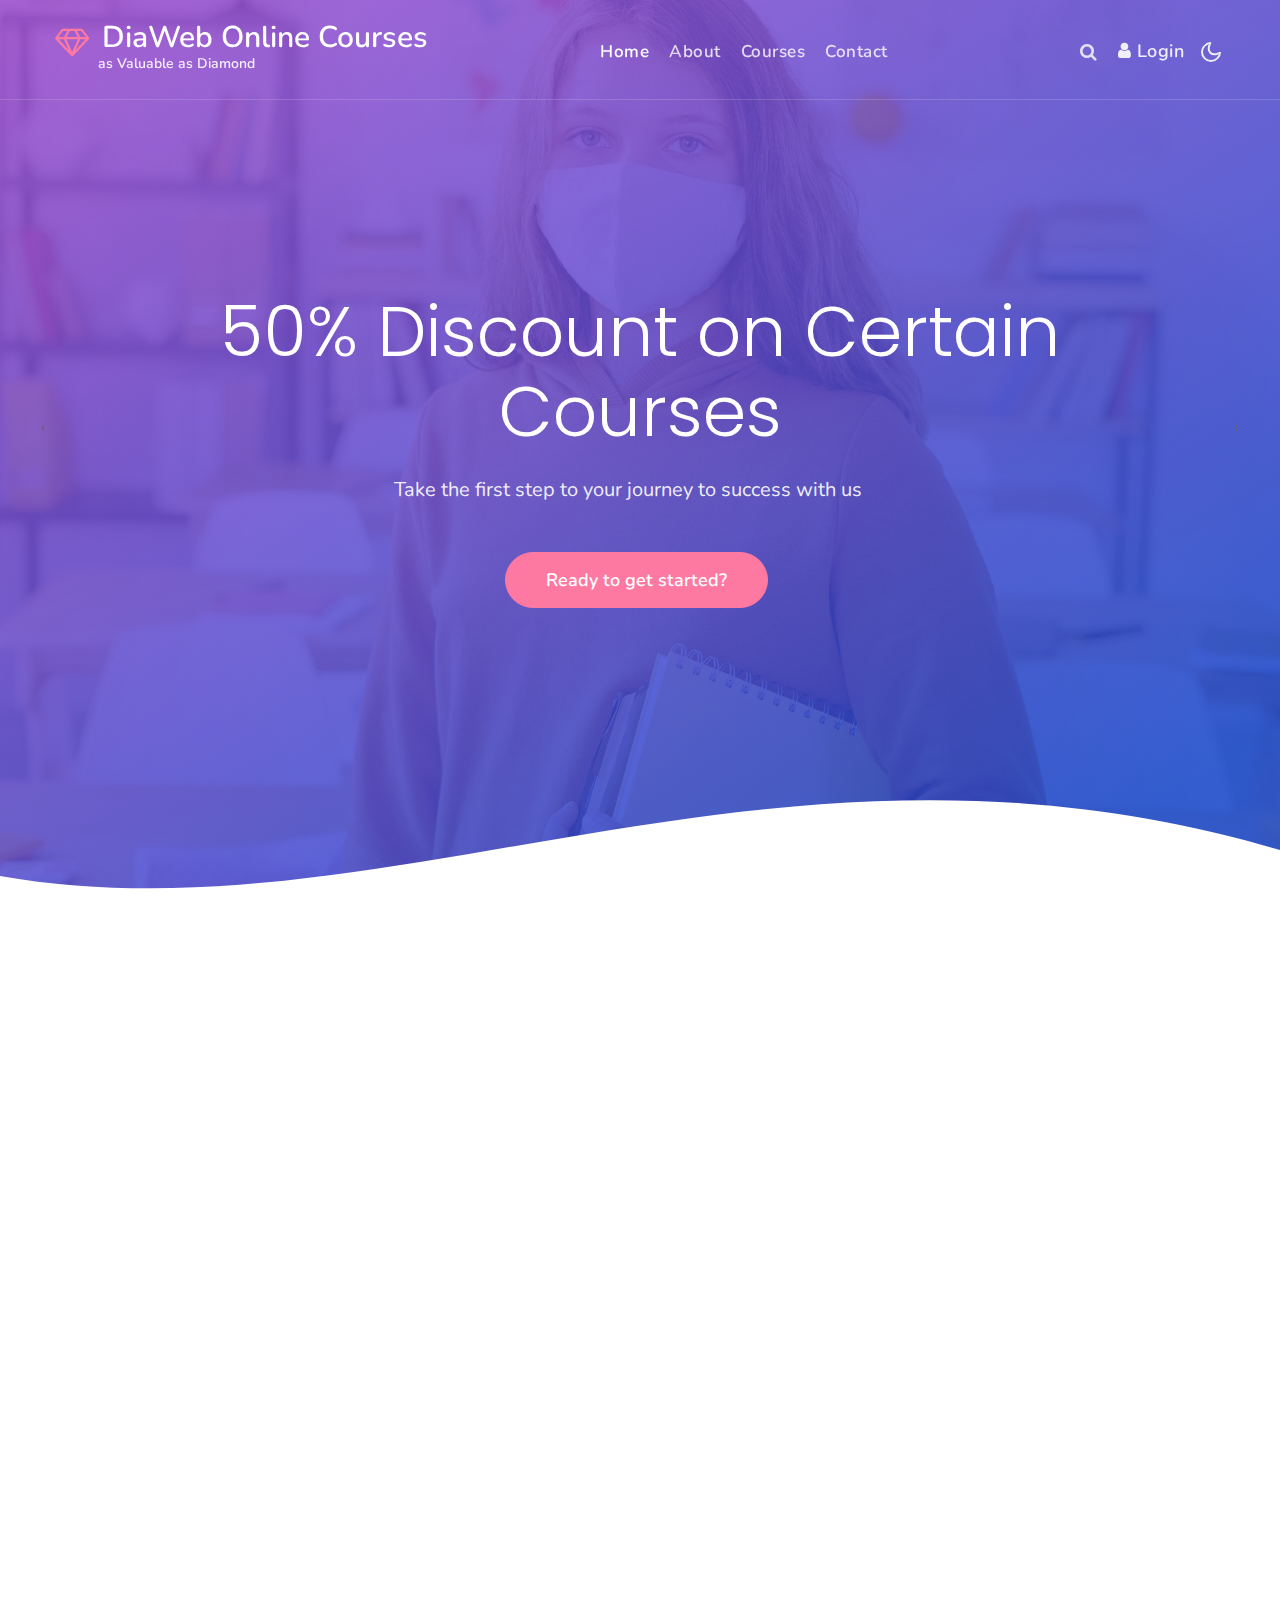
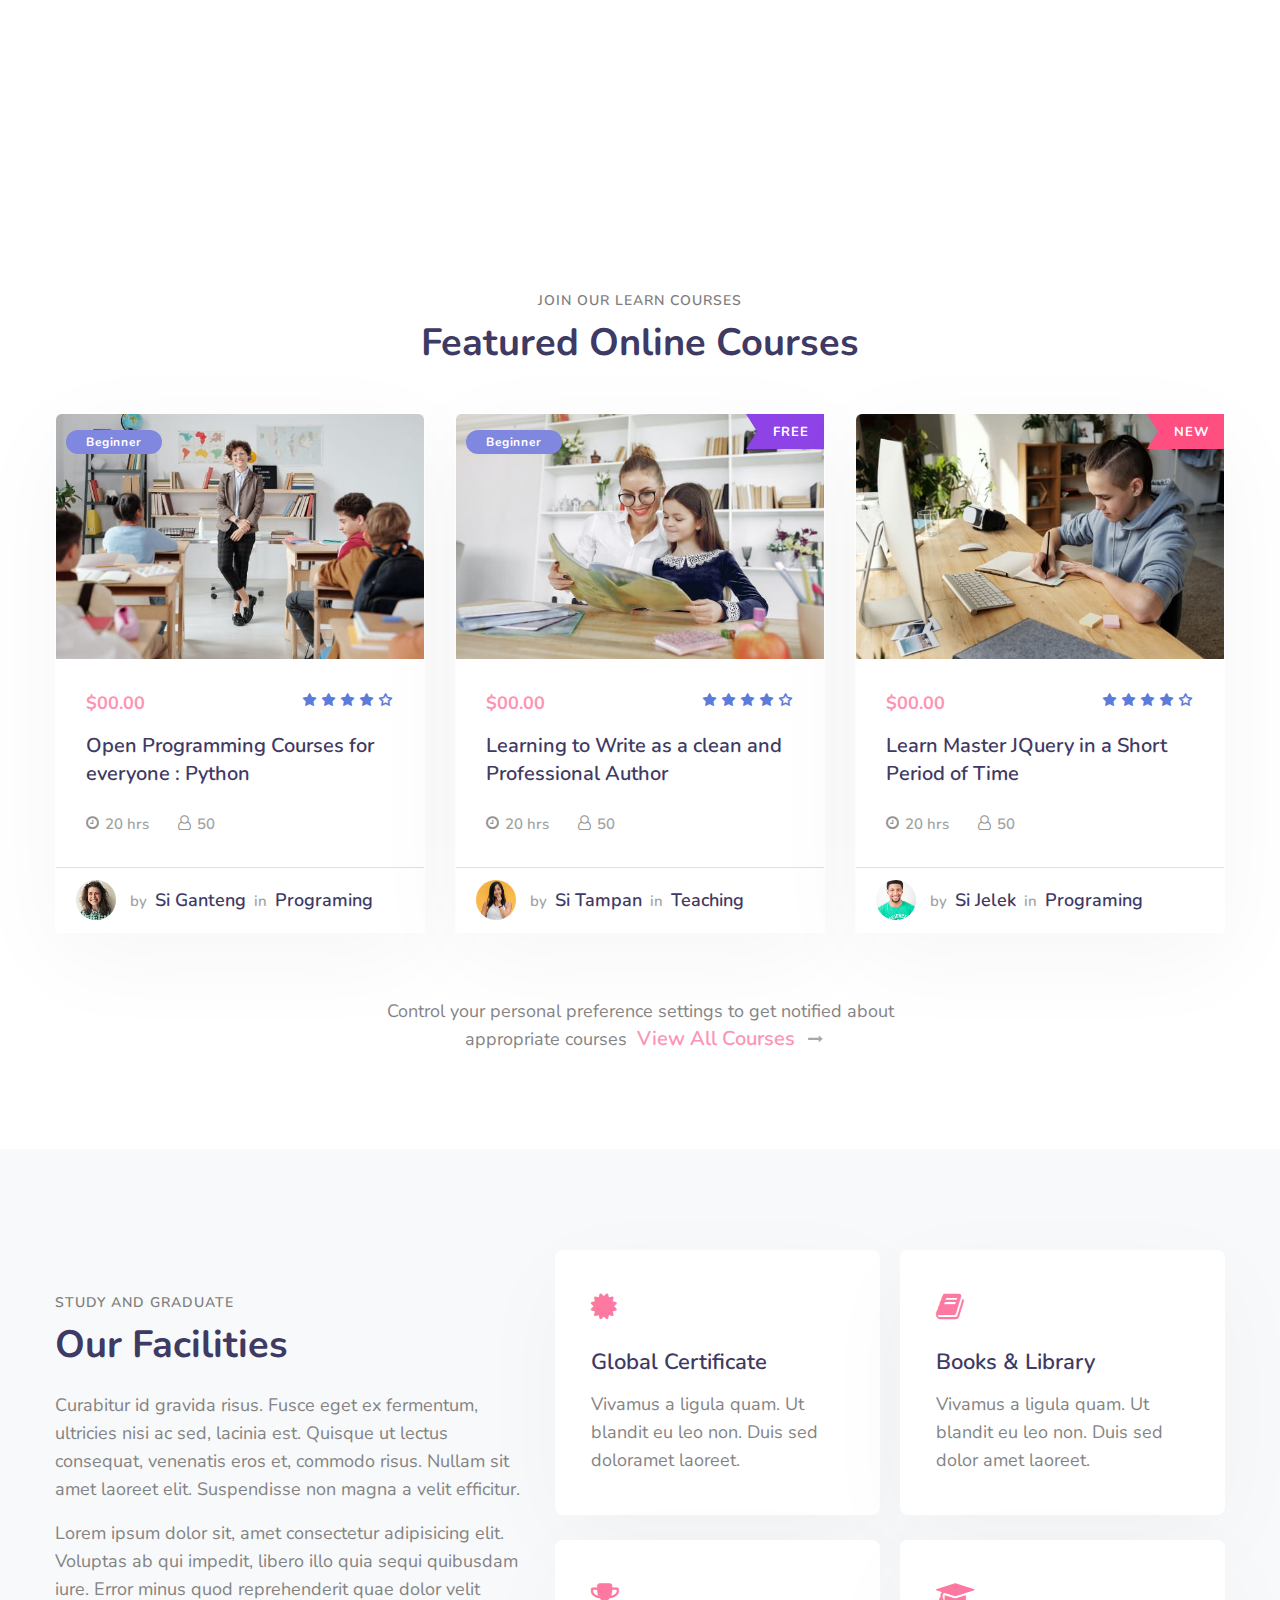
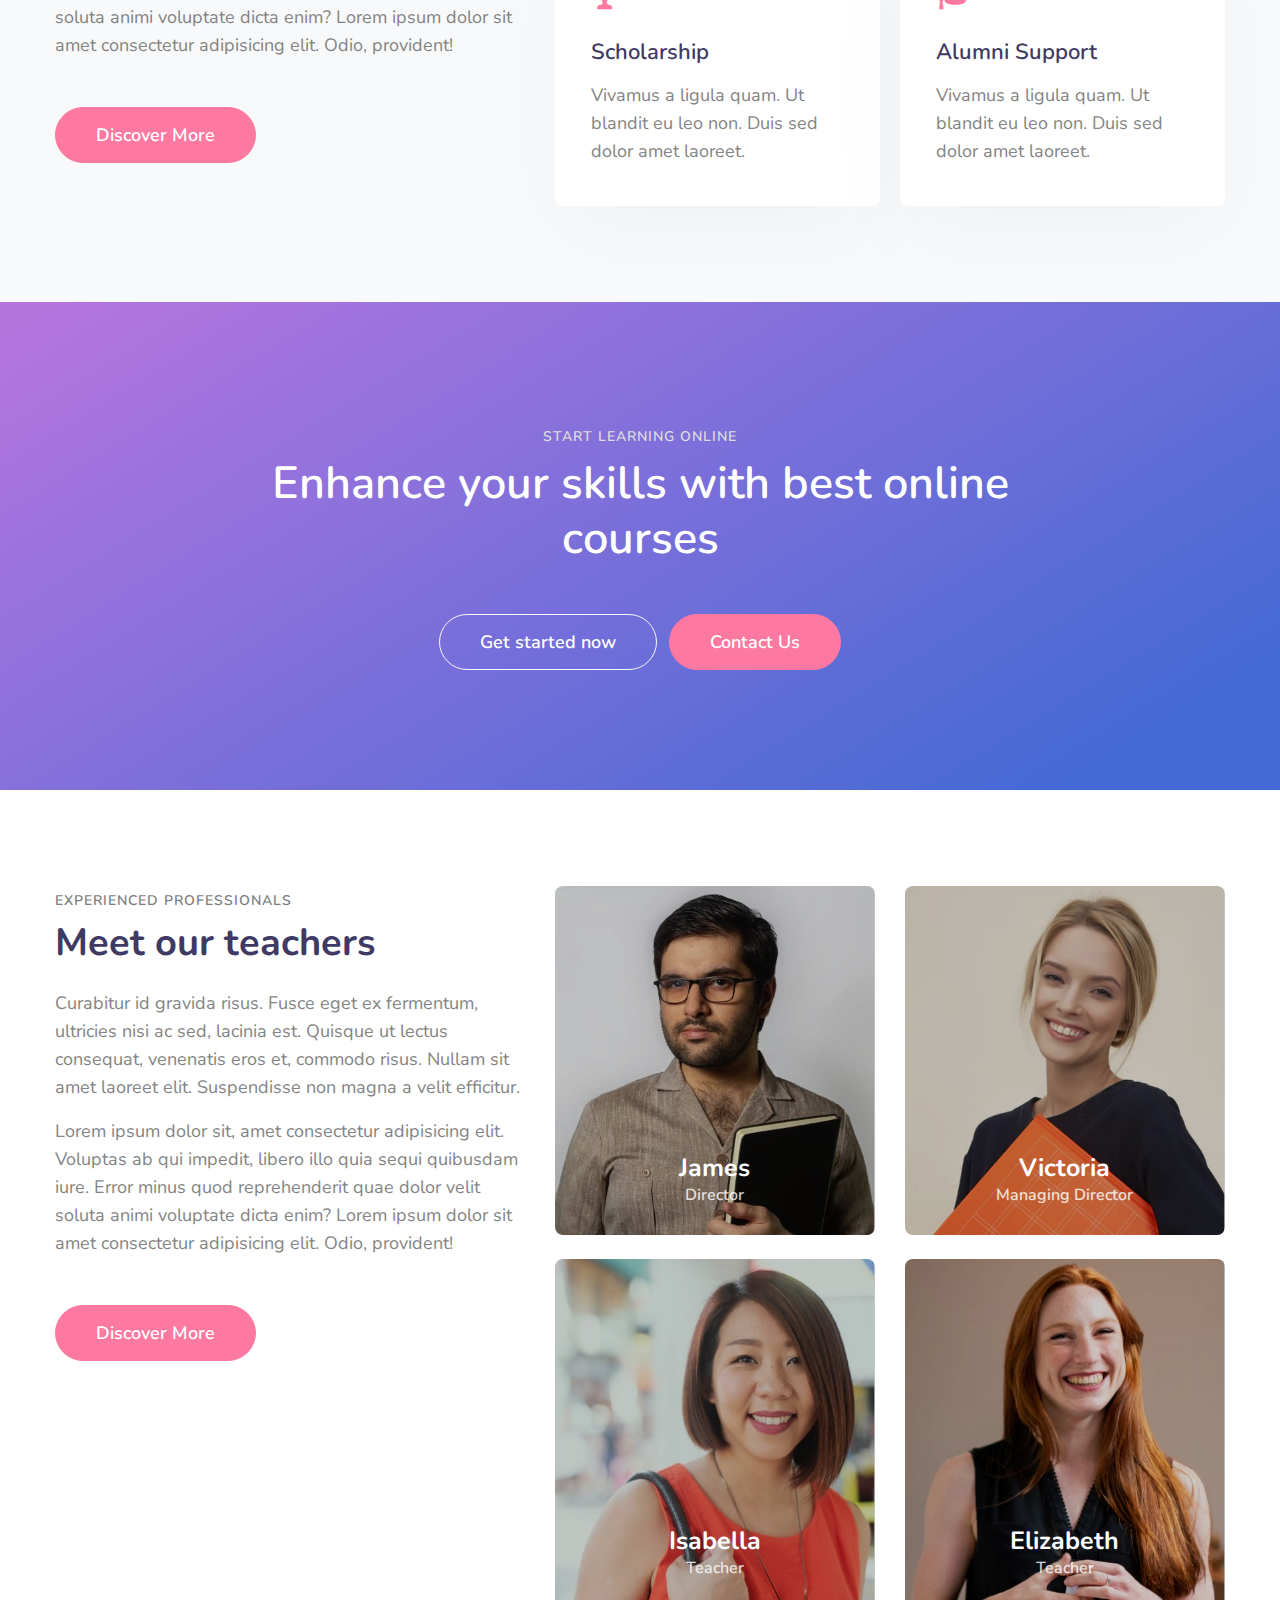
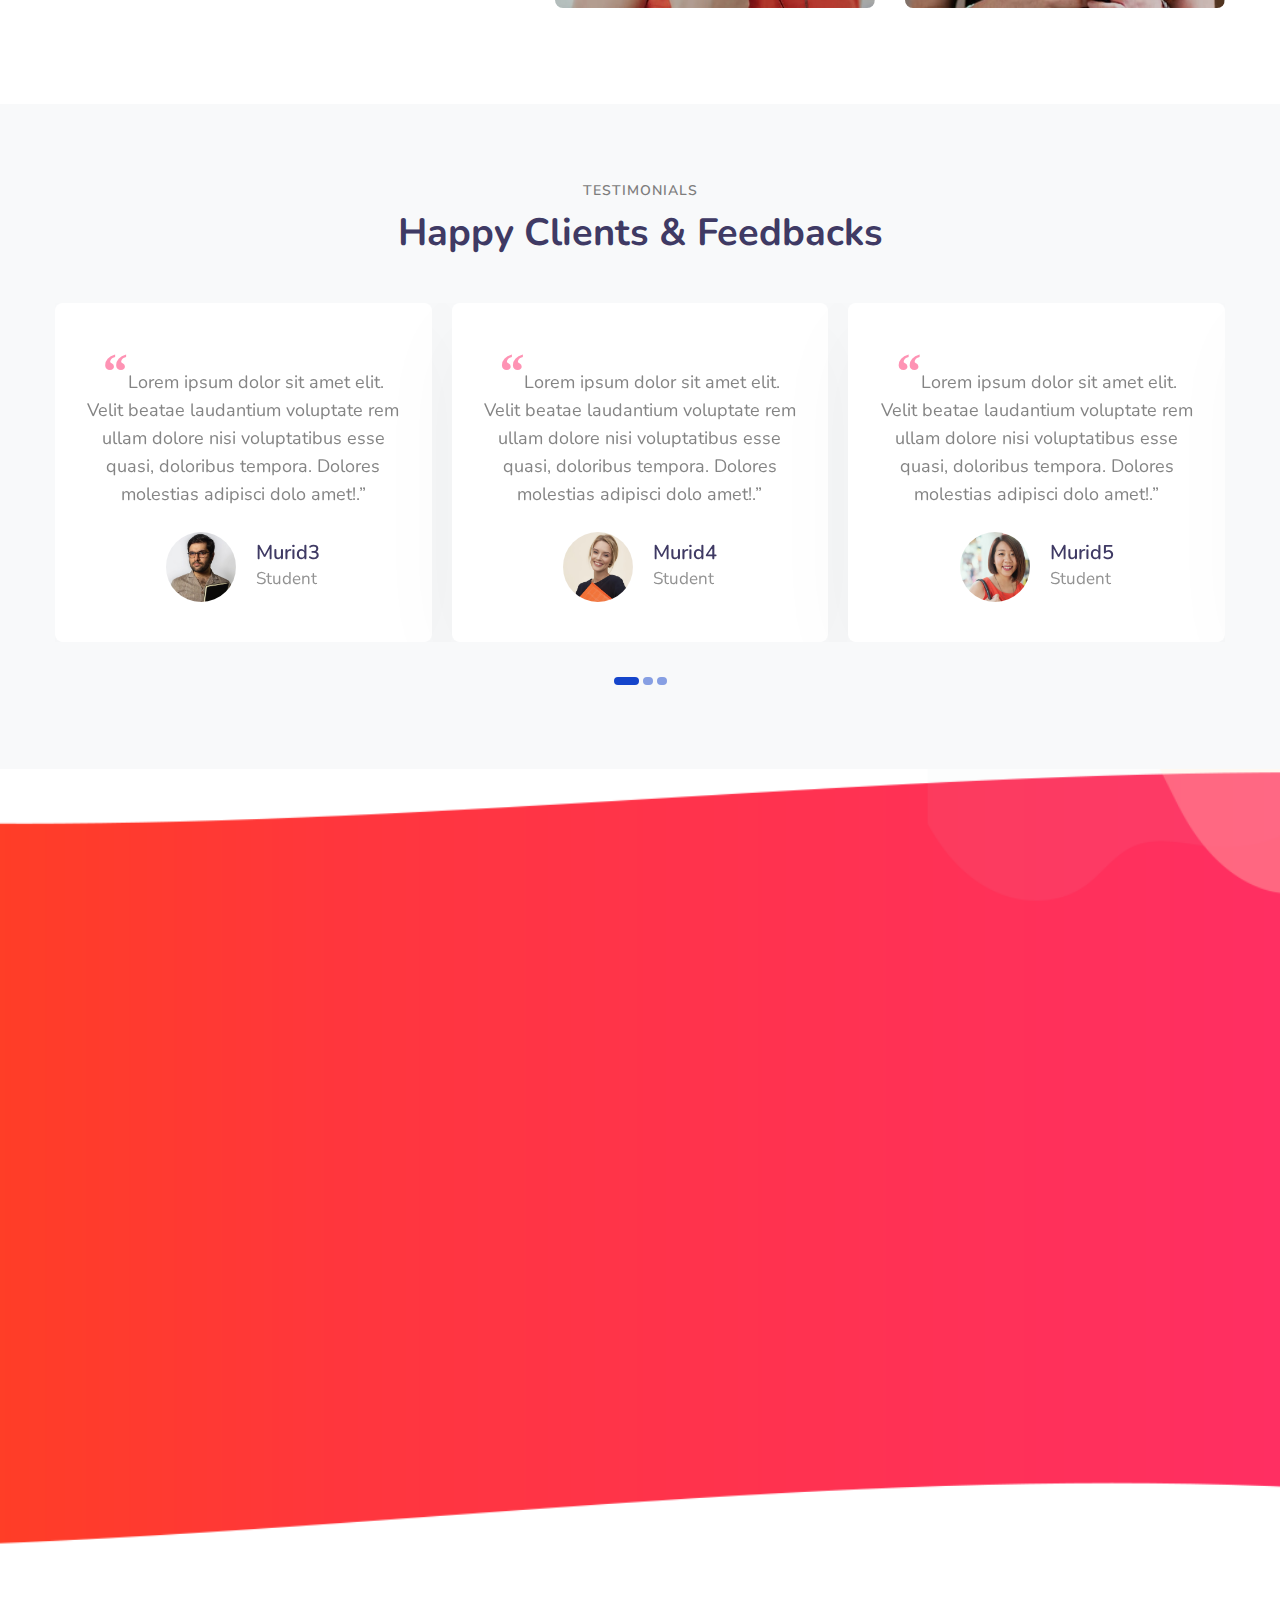
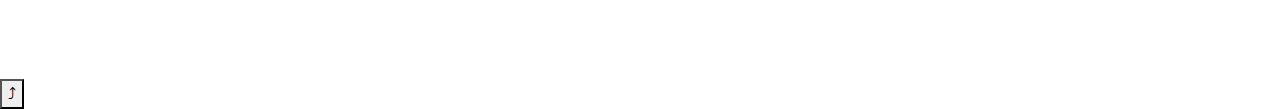
==== bersamabangunosis/index.html @ 0167302e "folder pertama" ====
<!--
Author: W3layouts
Author URL: http://w3layouts.com
-->
<!doctype html>
<html lang="en">
  <head>
    <meta charset="utf-8">
    <meta name="viewport" content="width=device-width, initial-scale=1, shrink-to-fit=no">

    <title>OSIS SMK CINTA KASIH TZU CHI | Home Page</title>

    
    <!-- space -->
    <link rel="stylesheet" href="assets-space/css/fontawesome.css">
    <link rel="stylesheet" href="assets-space/css/templatemo-space-dynamic.css">
    <link rel="stylesheet" href="assets-space/css/animated.css">
    <link rel="stylesheet" href="assets-space/css/owl.css">

    <link href="//fonts.googleapis.com/css?family=Nunito:400,700&display=swap" rel="stylesheet">
    <link href="//fonts.googleapis.com/css2?family=Poppins:wght@300;400;600&display=swap" rel="stylesheet">
    <link rel="stylesheet" href="assets/css/style-starter.css">
    
  </head>
  <body>

<header id="site-header" class="fixed-top">
  <div class="container">
    <nav class="navbar navbar-expand-lg navbar-dark stroke">
      <h1>
        <a class="navbar-brand" href="index.html">
          <span class="fa fa-diamond"></span> DiaWeb Online Courses <span class="logo">as Valuable as Diamond</span></a>
      </h1>
      <!-- if logo is image enable this   
        <a class="navbar-brand" href="#index.html">
            <img src="image-path" alt="Your logo" title="Your logo" style="height:35px;" />
        </a> -->
      <button class="navbar-toggler  collapsed bg-gradient" type="button" data-toggle="collapse"
        data-target="#navbarTogglerDemo02" aria-controls="navbarTogglerDemo02" aria-expanded="false"
        aria-label="Toggle navigation">
        <span class="navbar-toggler-icon fa icon-expand fa-bars"></span>
        <span class="navbar-toggler-icon fa icon-close fa-times"></span>
        </span>
      </button>

      <div class="collapse navbar-collapse" id="navbarTogglerDemo02">
        <ul class="navbar-nav mx-lg-auto">
          <li class="nav-item active">
            <a class="nav-link" href="index.html">Home <span class="sr-only">(current)</span></a>
          </li>
          <li class="nav-item @@about__active">
            <a class="nav-link" href="about.html">About</a>
          </li>
          <li class="nav-item @@courses__active">
            <a class="nav-link" href="courses.html">Courses</a>
          </li>
          <li class="nav-item @@contact__active">
            <a class="nav-link" href="contact.html">Contact</a>
          </li>
        </ul>

        <div class="search-right">
          <a href="#search" title="search"><span class="fa fa-search" aria-hidden="true"></span></a>
          <div id="search" class="pop-overlay">
            <div class="popup">

              <form action="error.html" method="GET" class="search-box">
                <input type="search" placeholder="Search" name="search" required="required" autofocus="">
                <button type="submit" class="btn"><span class="fa fa-search" aria-hidden="true"></span></button>
              </form>

            </div>
            <a class="close" href="#close">×</a>
          </div>
        </div>
        <div class="top-quote mr-lg-2 text-center">
          <a href="#login" class="btn login mr-2"><span class="fa fa-user"></span> login</a>
        </div>
      </div>
      <div class="mobile-position">
        <nav class="navigation">
          <div class="theme-switch-wrapper">
            <label class="theme-switch" for="checkbox">
              <input type="checkbox" id="checkbox">
              <div class="mode-container py-1">
                <i class="gg-sun"></i>
                <i class="gg-moon"></i>
              </div>
            </label>
          </div>
        </nav>
      </div>
    </nav>
  </div>
</header>

<section class="w3l-main-slider" id="home">
    <div class="companies20-content">
        <div class="owl-one owl-carousel owl-theme">
            <div class="item">
                <li>
                    <div class="slider-info banner-view bg bg2">
                        <div class="banner-info">
                            <div class="container">
                                <div class="banner-info-bg">
                                    <h5>50% Discount on Certain Courses</h5>
                                    <p class="mt-4 pr-lg-4">Take the first step to your journey to success with us</p>
                                    <a class="btn btn-style btn-primary mt-sm-5 mt-4 mr-2" href="about.html"> Ready to
                                        get started?</a>
                                </div>
                            </div>
                        </div>
                    </div>
                </li>
            </div>
            <div class="item">
                <li>
                    <div class="slider-info  banner-view banner-top1 bg bg2">
                        <div class="banner-info">
                            <div class="container">
                                <div class="banner-info-bg">
                                    <h5>Learn and Improve Yourself in Less Time </h5>
                                    <p class="mt-4 pr-lg-4">"Remember, that time is money" -Benjamin Franklin- </p>
                                    <a class="btn btn-style btn-primary mt-sm-5 mt-4 mr-2" href="about.html"> Ready to
                                        get started?</a>
                                </div>
                            </div>
                        </div>
                    </div>
                </li>
            </div>
            <div class="item">
                <li>
                    <div class="slider-info banner-view banner-top2 bg bg2">
                        <div class="banner-info">
                            <div class="container">
                                <div class="banner-info-bg">
                                    <h5>Be More Productive to Be More Successful</h5>
                                    <p class="mt-4 pr-lg-4">Don't waste your time, check out our productive courses</p>
                                    <a class="btn btn-style btn-primary mt-sm-5 mt-4 mr-2" href="about.html"> Ready to
                                        get started?</a>
                                </div>
                            </div>
                        </div>
                    </div>
                </li>
            </div>
            <div class="item">
                <li>
                    <div class="slider-info banner-view banner-top3 bg bg2">
                        <div class="banner-info">
                            <div class="container">
                                <div class="banner-info-bg">
                                    <h5>Enhance your skills with best online courses</h5>
                                    <p class="mt-4 pr-lg-4">Take the first step to your journey to success with us</p>
                                    <a class="btn btn-style btn-primary mt-sm-5 mt-4 mr-2" href="about.html"> Ready to
                                        get started?</a>
                                </div>
                            </div>
                        </div>
                    </div>
                </li>
            </div>
        </div>
    </div>

    <div class="waveWrapper waveAnimation">
        <svg viewBox="0 0 500 150" preserveAspectRatio="none">
            <path d="M-5.07,73.52 C149.99,150.00 299.66,-102.13 500.00,49.98 L500.00,150.00 L0.00,150.00 Z" style="stroke: none;"></path>
        </svg>
    </div>
</section>

<div class="main-banner wow fadeIn" id="top" data-wow-duration="1s" data-wow-delay="0.5s">
    <div class="container">
      <div class="row">
        <div class="col-lg-12">
          <div class="row">
            <div class="col-lg-6 align-self-center">
              <div class="left-content header-text wow fadeInLeft" data-wow-duration="1s" data-wow-delay="1s">
                <h6>Welcome to Space Dynamic</h6>
                <h2>We Make <em>Digital Ideas</em> &amp; <span>SEO</span> Marketing</h2>
                <p>Space Dynamic is a professional looking HTML template using a Bootstrap 5 (beta 2). This CSS template is free for you provided by <a rel="nofollow" href="https://templatemo.com/page/1" target="_parent">TemplateMo</a>.</p>
                <form id="search" action="#" method="GET">
                  <fieldset>
                    <input type="address" name="address" class="email" placeholder="Your website URL..." autocomplete="on" required>
                  </fieldset>
                  <fieldset>
                    <button type="submit" class="main-button">Analyze Site</button>
                  </fieldset>
                </form>
              </div>
            </div>
            <div class="col-lg-6">
              <div class="right-image wow fadeInRight" data-wow-duration="1s" data-wow-delay="0.5s">
                <img src="assets-space/images/banner-right-image.png" alt="team meeting">
              </div>
            </div>
          </div>
        </div>
      </div>
    </div>
  </div>

<section class="w3l-courses">
    <div class="blog pb-5" id="courses">
        <div class="container py-lg-5 py-md-4 py-2">
            <h5 class="title-small text-center mb-1">Join our learn Courses</h5>
            <h3 class="title-big text-center mb-sm-5 mb-4">Featured Online <span>Courses</span></h3>
            <div class="row">
                <div class="col-lg-4 col-md-6 item">
                    <div class="card">
                        <div class="card-header p-0 position-relative">
                            <a href="#course-single" class="zoom d-block">
                                <img class="card-img-bottom d-block" src="assets/images/c1.jpg"
                                    alt="Card image cap">
                            </a>
                            <div class="post-pos">
                                <a href="#reciepe" class="receipe blue">Beginner</a>
                            </div>
                        </div>
                        <div class="card-body course-details">
                            <div class="price-review d-flex justify-content-between mb-1align-items-center">
                                <p>$00.00</p>
                                <ul class="rating-star">
                                    <li><span class="fa fa-star"></span></li>
                                    <li><span class="fa fa-star"></span></li>
                                    <li><span class="fa fa-star"></span></li>
                                    <li><span class="fa fa-star"></span></li>
                                    <li><span class="fa fa-star-o"></span></li>
                                </ul>
                            </div>
                            <a href="#course-single" class="course-desc">Open Programming Courses for everyone : Python
                            </a>
                            <div class="course-meta mt-4">
                                <div class="meta-item course-lesson">
                                    <span class="fa fa-clock-o"></span>
                                    <span class="meta-value"> 20 hrs </span>
                                </div>
                                <div class="meta-item course-">
                                    <span class="fa fa-user-o"></span>
                                    <span class="meta-value"> 50 </span>
                                </div>
                            </div>
                        </div>
                        <div class="card-footer">
                            <div class="author align-items-center">
                                <img src="assets/images/a1.jpg" alt="" class="img-fluid rounded-circle">
                                <ul class="blog-meta">
                                    <li>
                                        <span class="meta-value mx-1">by</span> <a href="#author"> Si Ganteng</a>
                                    </li>
                                    <li>
                                        <span class="meta-value mx-1">in</span> <a href="#author"> Programing</a>
                                    </li>
                                </ul>
                            </div>
                        </div>
                    </div>
                </div>

                <div class="col-lg-4 col-md-6 item mt-md-0 mt-5">
                    <div class="card">
                        <div class="card-header p-0 position-relative">
                            <a href="#course-single" class="zoom d-block">
                                <img class="card-img-bottom d-block" src="assets/images/c5.jpg"
                                    alt="Card image cap">
                            </a>
                            <div class="course-price-badge"> Free</div>
                            <div class="post-pos">
                                <a href="#reciepe" class="receipe blue">Beginner</a>
                            </div>
                        </div>
                        <div class="card-body course-details">
                            <div class="price-review d-flex justify-content-between mb-1align-items-center">
                                <p>$00.00</p>
                                <ul class="rating-star">
                                    <li><span class="fa fa-star"></span></li>
                                    <li><span class="fa fa-star"></span></li>
                                    <li><span class="fa fa-star"></span></li>
                                    <li><span class="fa fa-star"></span></li>
                                    <li><span class="fa fa-star-o"></span></li>
                                </ul>
                            </div>
                            <a href="#course-single" class="course-desc">Learning to Write as a clean and Professional
                                Author</a>
                            <div class="course-meta mt-4">
                                <div class="meta-item course-lesson">
                                    <span class="fa fa-clock-o"></span>
                                    <span class="meta-value"> 20 hrs </span>
                                </div>
                                <div class="meta-item course-">
                                    <span class="fa fa-user-o"></span>
                                    <span class="meta-value"> 50 </span>
                                </div>
                            </div>
                        </div>
                        <div class="card-footer">
                            <div class="author align-items-center">
                                <img src="assets/images/a2.jpg" alt="" class="img-fluid rounded-circle">
                                <ul class="blog-meta">
                                    <li>
                                        <span class="meta-value mx-1">by</span> <a href="#author"> Si Tampan</a>
                                    </li>
                                    <li>
                                        <span class="meta-value mx-1">in</span> <a href="#author"> Teaching</a>
                                    </li>
                                </ul>
                            </div>
                        </div>
                    </div>
                </div>

                <div class="col-lg-4 col-md-6 item mt-lg-0 mt-5">
                    <div class="card">
                        <div class="card-header p-0 position-relative">
                            <a href="#course-single" class="zoom d-block">
                                <img class="card-img-bottom d-block" src="assets/images/c6.jpg"
                                    alt="Card image cap">
                            </a>
                            <div class="course-price-badge-new"> New</div>
                        </div>
                        <div class="card-body course-details">
                            <div class="price-review d-flex justify-content-between mb-1align-items-center">
                                <p>$00.00</p>
                                <ul class="rating-star">
                                    <li><span class="fa fa-star"></span></li>
                                    <li><span class="fa fa-star"></span></li>
                                    <li><span class="fa fa-star"></span></li>
                                    <li><span class="fa fa-star"></span></li>
                                    <li><span class="fa fa-star-o"></span></li>
                                </ul>
                            </div>
                            <a href="#course-single" class="course-desc">Learn Master JQuery in a Short Period of Time</a>
                            <div class="course-meta mt-4">
                                <div class="meta-item course-lesson">
                                    <span class="fa fa-clock-o"></span>
                                    <span class="meta-value"> 20 hrs </span>
                                </div>
                                <div class="meta-item course-">
                                    <span class="fa fa-user-o"></span>
                                    <span class="meta-value"> 50 </span>
                                </div>
                            </div>
                        </div>
                        <div class="card-footer">
                            <div class="author align-items-center">
                                <img src="assets/images/a4.jpg" alt="" class="img-fluid rounded-circle">
                                <ul class="blog-meta">
                                    <li>
                                        <span class="meta-value mx-1">by</span> <a href="#author"> Si Jelek</a>
                                    </li>
                                    <li>
                                        <span class="meta-value mx-1">in</span> <a href="#author"> Programing</a>
                                    </li>
                                </ul>
                            </div>
                        </div>
                    </div>
                </div>
            </div>
            <div class="mt-5 text-more">
                <p class="pt-md-3 sample text-center">
                    Control your personal preference settings to get notified about appropriate courses
                    <a href="courses.html">View All Courses <span class="pl-2 fa fa-long-arrow-right"></span></a>
                </p>
            </div>
        </div>
    </div>
</section>
<section class="w3l-features py-5" id="facilities">
    <div class="call-w3 py-lg-5 py-md-4 py-2">
        <div class="container">
            <div class="row main-cont-wthree-2">
                <div class="col-lg-5 feature-grid-left">
                    <h5 class="title-small mb-1">Study and graduate</h5>
                    <h3 class="title-big mb-4">Our Facilities </h3>
                    <p class="text-para">Curabitur id gravida risus. Fusce eget ex fermentum, ultricies nisi ac sed,
                        lacinia est.
                        Quisque ut lectus consequat, venenatis eros et, commodo risus. Nullam sit amet laoreet elit.
                        Suspendisse non magna a velit efficitur. </p>
                    <p class="mt-3">Lorem ipsum dolor sit, amet consectetur adipisicing elit. Voluptas ab qui impedit, libero illo
                        quia sequi quibusdam iure. Error minus quod reprehenderit quae dolor velit soluta animi
                        voluptate dicta enim? Lorem ipsum dolor sit amet consectetur adipisicing elit. Odio, provident!</p>
                    <a href="#url" class="btn btn-primary btn-style mt-md-5 mt-4">Discover More</a>
                </div>
                <div class="col-lg-7 feature-grid-right mt-lg-0 mt-5">
                    <div class="call-grids-w3 d-grid">
                        <div class="grids-1 box-wrap">
                            <a href="#more" class="icon"><span class="fa fa-certificate"></span></a>
                            <h4><a href="#feature" class="title-head">Global Certificate</a></h4>
                            <p>Vivamus a ligula quam. Ut blandit eu leo non. Duis sed doloramet laoreet.</p>
                        </div>
                        <div class="grids-1 box-wrap">
                            <a href="#more" class="icon"><span class="fa fa-book"></span></a>
                            <h4><a href="#feature" class="title-head">Books & Library</a></h4>
                            <p>Vivamus a ligula quam. Ut blandit eu leo non. Duis sed dolor amet laoreet.</p>
                        </div>
                        <div class="grids-1 box-wrap">
                            <a href="#more" class="icon"><span class="fa fa-trophy"></span></a>
                            <h4><a href="#feature" class="title-head">Scholarship</a></h4>
                            <p>Vivamus a ligula quam. Ut blandit eu leo non. Duis sed dolor amet laoreet.</p>
                        </div>
                        <div class="grids-1 box-wrap">
                            <a href="#more" class="icon"><span class="fa fa-graduation-cap"></span></a>
                            <h4><a href="#feature" class="title-head">Alumni Support</a></h4>
                            <p>Vivamus a ligula quam. Ut blandit eu leo non. Duis sed dolor amet laoreet.</p>
                        </div>
                    </div>
                </div>
            </div>
        </div>
    </div>
</section>

<!-- middle -->
<div class="middle py-5">
    <div class="container py-lg-5 py-md-4 py-2">
        <div class="welcome-left text-center py-lg-4">
            <h5 class="title-small mb-1">Start learning online</h5>
            <h3 class="title-big">Enhance your skills with best online courses</h3>
            <a href="#started" class="btn btn-style btn-outline-light mt-sm-5 mt-4 mr-2">Get started now</a>
            <a href="contact.html" class="btn btn-style btn-primary mt-sm-5 mt-4">Contact Us</a>
        </div>
    </div>
</div>
<!-- //middle -->
<section class="w3l-team py-5" id="team">
    <div class="call-w3 py-lg-5 py-md-4">
        <div class="container">
            <div class="row main-cont-wthree-2">
                <div class="col-lg-5 feature-grid-left">
                    <h5 class="title-small mb-1">Experienced professionals</h5>
                    <h3 class="title-big mb-4">Meet our teachers</h3>
                    <p class="text-para">Curabitur id gravida risus. Fusce eget ex fermentum, ultricies nisi ac sed,
                        lacinia est.
                        Quisque ut lectus consequat, venenatis eros et, commodo risus. Nullam sit amet laoreet elit.
                        Suspendisse non magna a velit efficitur. </p>
                    <p class="mt-3">Lorem ipsum dolor sit, amet consectetur adipisicing elit. Voluptas ab qui impedit,
                        libero illo
                        quia sequi quibusdam iure. Error minus quod reprehenderit quae dolor velit soluta animi
                        voluptate dicta enim? Lorem ipsum dolor sit amet consectetur adipisicing elit. Odio, provident!
                    </p>
                    <a href="#url" class="btn btn-primary btn-style mt-md-5 mt-4">Discover More</a>
                </div>
                <div class="col-lg-7 feature-grid-right mt-lg-0 mt-5">
                    <div class="row">
                        <div class="col-sm-6">
                            <div class="box16">
                                <a href="#url"><img src="assets/images/team1.jpg" alt="" class="img-fluid radius-image" /></a>
                                <div class="box-content">
                                    <h3 class="title"><a href="#url">James</a></h3>
                                    <span class="post">Director</span>
                                    <ul class="social">
                                        <li>
                                            <a href="#" class="facebook">
                                                <span class="fa fa-facebook-f"></span>
                                            </a>
                                        </li>
                                        <li>
                                            <a href="#" class="twitter">
                                                <span class="fa fa-twitter"></span>
                                            </a>
                                        </li>
                                    </ul>
                                </div>
                            </div>
                        </div>
                        <div class="col-sm-6 mt-sm-0 mt-3">
                            <div class="box16">
                                <a href="#url"><img src="assets/images/team2.jpg" alt="" class="img-fluid radius-image" /></a>
                                <div class="box-content">
                                    <h3 class="title"><a href="#url">Victoria</a></h3>
                                    <span class="post">Managing Director</span>
                                    <ul class="social">
                                        <li>
                                            <a href="#" class="facebook">
                                                <span class="fa fa-facebook-f"></span>
                                            </a>
                                        </li>
                                        <li>
                                            <a href="#" class="twitter">
                                                <span class="fa fa-twitter"></span>
                                            </a>
                                        </li>
                                    </ul>
                                </div>
                            </div>
                        </div>
                        <div class="col-sm-6 mt-lg-4 mt-3">
                            <div class="box16">
                                <a href="#url"><img src="assets/images/team3.jpg" alt="" class="img-fluid radius-image" /></a>
                                <div class="box-content">
                                    <h3 class="title"><a href="#url">Isabella</a></h3>
                                    <span class="post">Teacher</a></span>
                                    <ul class="social">
                                        <li>
                                            <a href="#" class="facebook">
                                                <span class="fa fa-facebook-f"></span>
                                            </a>
                                        </li>
                                        <li>
                                            <a href="#" class="twitter">
                                                <span class="fa fa-twitter"></span>
                                            </a>
                                        </li>
                                    </ul>
                                </div>
                            </div>
                        </div>
                        <div class="col-sm-6 mt-lg-4 mt-3">
                            <div class="box16">
                                <a href="#url"><img src="assets/images/team4.jpg" alt="" class="img-fluid radius-image" /></a>
                                <div class="box-content">
                                    <h3 class="title"><a href="#url">Elizabeth</a></h3>
                                    <span class="post">Teacher</a></span>
                                    <ul class="social">
                                        <li>
                                            <a href="#" class="facebook">
                                                <span class="fa fa-facebook-f"></span>
                                            </a>
                                        </li>
                                        <li>
                                            <a href="#" class="twitter">
                                                <span class="fa fa-twitter"></span>
                                            </a>
                                        </li>
                                    </ul>
                                </div>
                            </div>
                        </div>
                    </div>
                </div>
            </div>
        </div>
</section>
<!-- testimonials -->
<section class="w3l-testimonials" id="clients">
    <!-- /grids -->
    <div class="cusrtomer-layout py-5">
        <div class="container py-lg-4 py-md-3 pb-lg-0">

            <h5 class="title-small text-center mb-1">Testimonials</h5>
            <h3 class="title-big text-center mb-sm-5 mb-4">Happy Clients & Feedbacks</h3>
            <!-- /grids -->
            <div class="testimonial-width">
                <div id="owl-demo1" class="owl-two owl-carousel owl-theme">
                    <div class="item">
                        <div class="testimonial-content">
                            <div class="testimonial">
                                <blockquote>
                                    <q>Lorem ipsum dolor sit amet elit. Velit beatae
                                        laudantium
                                        voluptate rem ullam dolore nisi voluptatibus esse quasi, doloribus tempora.
                                        Dolores molestias adipisci dolo amet!.</q>
                                </blockquote>
                                <div class="testi-des">
                                    <div class="test-img"><img src="assets/images/team1.jpg" class="img-fluid"
                                            alt="client-img">
                                    </div>
                                    <div class="peopl align-self">
                                        <h3>Murid3</h3>
                                        <p class="indentity">Student</p>
                                    </div>
                                </div>
                            </div>
                        </div>
                    </div>
                    <div class="item">
                        <div class="testimonial-content">
                            <div class="testimonial">
                                <blockquote>
                                    <q>Lorem ipsum dolor sit amet elit. Velit beatae
                                        laudantium
                                        voluptate rem ullam dolore nisi voluptatibus esse quasi, doloribus tempora.
                                        Dolores molestias adipisci dolo amet!.</q>
                                </blockquote>
                                <div class="testi-des">
                                    <div class="test-img"><img src="assets/images/team2.jpg" class="img-fluid"
                                            alt="client-img">
                                    </div>
                                    <div class="peopl align-self">
                                        <h3>Murid4</h3>
                                        <p class="indentity">Student</p>
                                    </div>
                                </div>
                            </div>
                        </div>
                    </div>
                    <div class="item">
                        <div class="testimonial-content">
                            <div class="testimonial">
                                <blockquote>
                                    <q>Lorem ipsum dolor sit amet elit. Velit beatae
                                        laudantium
                                        voluptate rem ullam dolore nisi voluptatibus esse quasi, doloribus tempora.
                                        Dolores molestias adipisci dolo amet!.</q>
                                </blockquote>
                                <div class="testi-des">
                                    <div class="test-img"><img src="assets/images/team3.jpg" class="img-fluid"
                                            alt="client-img">
                                    </div>
                                    <div class="peopl align-self">
                                        <h3>Murid5</h3>
                                        <p class="indentity">Student</p>
                                    </div>
                                </div>
                            </div>
                        </div>
                    </div>
                    <div class="item">
                        <div class="testimonial-content">
                            <div class="testimonial">
                                <blockquote>
                                    <q>Lorem ipsum dolor sit amet elit. Velit beatae
                                        laudantium
                                        voluptate rem ullam dolore nisi voluptatibus esse quasi, doloribus tempora.
                                        Dolores molestias adipisci dolo amet!.</q>
                                </blockquote>
                                <div class="testi-des">
                                    <div class="test-img"><img src="assets/images/team4.jpg" class="img-fluid"
                                            alt="client-img">
                                    </div>
                                    <div class="peopl align-self">
                                        <h3>Murid6</h3>
                                        <p class="indentity">Student</p>
                                    </div>
                                </div>
                            </div>
                        </div>
                    </div>
                    <div class="item">
                        <div class="testimonial-content">
                            <div class="testimonial">
                                <blockquote>
                                    <q>Lorem ipsum dolor sit amet elit. Velit beatae
                                        laudantium
                                        voluptate rem ullam dolore nisi voluptatibus esse quasi, doloribus tempora.
                                        Dolores molestias adipisci dolo amet!.</q>
                                </blockquote>
                                <div class="testi-des">
                                    <div class="test-img"><img src="assets/images/team2.jpg" class="img-fluid"
                                            alt="client-img">
                                    </div>
                                    <div class="peopl align-self">
                                        <h3>Murid7</h3>
                                        <p class="indentity">Student</p>
                                    </div>
                                </div>
                            </div>
                        </div>
                    </div>
                    <div class="item">
                        <div class="testimonial-content">
                            <div class="testimonial">
                                <blockquote>
                                    <q>Lorem ipsum dolor sit amet elit. Velit beatae
                                        laudantium
                                        voluptate rem ullam dolore nisi voluptatibus esse quasi, doloribus tempora.
                                        Dolores molestias adipisci dolo amet!.</q>
                                </blockquote>
                                <div class="testi-des">
                                    <div class="test-img"><img src="assets/images/team3.jpg" class="img-fluid"
                                            alt="client-img">
                                    </div>
                                    <div class="peopl align-self">
                                        <h3>Murid8</h3>
                                        <p class="indentity">Student</p>
                                    </div>
                                </div>
                            </div>
                        </div>
                    </div>
                    <div class="item">
                        <div class="testimonial-content">
                            <div class="testimonial">
                                <blockquote>
                                    <q>Lorem ipsum dolor sit amet elit. Velit beatae
                                        laudantium
                                        voluptate rem ullam dolore nisi voluptatibus esse quasi, doloribus tempora.
                                        Dolores molestias adipisci dolo amet!.</q>
                                </blockquote>
                                <div class="testi-des">
                                    <div class="test-img"><img src="assets/images/team2.jpg" class="img-fluid"
                                            alt="client-img">
                                    </div>
                                    <div class="peopl align-self">
                                        <h3>Murid9</h3>
                                        <p class="indentity">Student</p>
                                    </div>
                                </div>
                            </div>
                        </div>
                    </div>
                    <div class="item">
                        <div class="testimonial-content">
                            <div class="testimonial">
                                <blockquote>
                                    <q>Lorem ipsum dolor sit amet elit. Velit beatae
                                        laudantium
                                        voluptate rem ullam dolore nisi voluptatibus esse quasi, doloribus tempora.
                                        Dolores molestias adipisci dolo amet!.</q>
                                </blockquote>
                                <div class="testi-des">
                                    <div class="test-img"><img src="assets/images/team3.jpg" class="img-fluid"
                                            alt="client-img">
                                    </div>
                                    <div class="peopl align-self">
                                        <h3>Murid10</h3>
                                        <p class="indentity">Student</p>
                                    </div>
                                </div>
                            </div>
                        </div>
                    </div>
                </div>
            </div>
        </div>
    </div>
</section>


<div id="contact" class="contact-us section">
    <div class="container">
      <div class="row">
        <div class="col-lg-6 align-self-center wow fadeInLeft" data-wow-duration="0.5s" data-wow-delay="0.25s">
          <div class="section-heading">
            <h2>Feel Free To Send Us a Message About Your Website Needs</h2>
            <p>Lorem ipsum dolor sit amet, consectetur adipiscing elit, sed doer ket eismod tempor incididunt ut labore et dolores</p>
            <div class="phone-info">
              <h4>For any enquiry, Call Us: <span><i class="fa fa-phone"></i> <a href="#">010-020-0340</a></span></h4>
            </div>
          </div>
        </div>
        <div class="col-lg-6 wow fadeInRight" data-wow-duration="0.5s" data-wow-delay="0.25s">
          <form id="contact" action="" method="post">
            <div class="row">
              <div class="col-lg-6">
                <fieldset>
                  <input type="name" name="name" id="name" placeholder="Name" autocomplete="on" required>
                </fieldset>
              </div>
              <div class="col-lg-6">
                <fieldset>
                  <input type="surname" name="surname" id="surname" placeholder="Surname" autocomplete="on" required>
                </fieldset>
              </div>
              <div class="col-lg-12">
                <fieldset>
                  <input type="text" name="email" id="email" pattern="[^ @]*@[^ @]*" placeholder="Your Email" required="">
                </fieldset>
              </div>
              <div class="col-lg-12">
                <fieldset>
                  <textarea name="message" type="text" class="form-control" id="message" placeholder="Message" required=""></textarea>  
                </fieldset>
              </div>
              <div class="col-lg-12">
                <fieldset>
                  <button type="submit" id="form-submit" class="main-button ">Send Message</button>
                </fieldset>
              </div>
            </div>
            <div class="contact-dec">
              <img src="assets-space/images/contact-decoration.png" alt="">
            </div>
          </form>
        </div>
      </div>
    </div>
  </div>

  <footer>
    <div class="container">
      <div class="row">
        <div class="col-lg-12 wow fadeIn" data-wow-duration="1s" data-wow-delay="0.25s">
          <p>© Copyright 2021 Space Dynamic Co. All Rights Reserved. 
          
          <br>Design: <a rel="nofollow" href="https://templatemo.com">TemplateMo</a></p>
        </div>
      </div>
    </div>
  </footer>

    <button onclick="topFunction()" id="movetop" title="Go to top">
      &#10548;
    </button>
    <script>
        
      window.onscroll = function () {
        scrollFunction()
      };

      function scrollFunction() {
        if (document.body.scrollTop > 20 || document.documentElement.scrollTop > 20) {
          document.getElementById("movetop").style.display = "block";
        } else {
          document.getElementById("movetop").style.display = "none";
        }
      }
      function topFunction() {
        document.body.scrollTop = 0;
        document.documentElement.scrollTop = 0;
      }
    </script>
  </section>
</section>

<script src="assets/js/jquery-3.3.1.min.js"></script>

<script src="assets/js/theme-change.js"></script>

<script src="assets/js/jquery.waypoints.min.js"></script>
<script src="assets/js/jquery.countup.js"></script>
<script>
  $('.counter').countUp();
</script>
<script src="assets/js/owl.carousel.js"></script>
<script>
  $(document).ready(function () {
    $('.owl-one').owlCarousel({
      loop: true,
      margin: 0,
      nav: false,
      dots: false,
      responsiveClass: true,
      autoplay: true,
      autoplayTimeout: 5000,
      autoplaySpeed: 1000,
      autoplayHoverPause: false,
      responsive: {
        0: {
          items: 1
        },
        480: {
          items: 1
        },
        667: {
          items: 1
        },
        1000: {
          items: 1,
          nav: true
        }
      }
    })
  })
</script>
<script>
  $(document).ready(function () {
      $("#owl-demo1").owlCarousel({
          loop: true,
          margin: 20,
          nav: false,
          responsiveClass: true,
          responsive: {
              0: {
                  items: 1,
                  nav: false
              },
              768: {
                  items: 2,
                  nav: false
              },
              1000: {
                  items: 3,
                  nav: false,
                  loop: false
              }
          }
      })
  })
</script>
<script>
  $(function () {
    $('.navbar-toggler').click(function () {
      $('body').toggleClass('noscroll');
    })
  });
</script>
<script>
  $(window).on("scroll", function () {
    var scroll = $(window).scrollTop();

    if (scroll >= 80) {
      $("#site-header").addClass("nav-fixed");
    } else {
      $("#site-header").removeClass("nav-fixed");
    }
  });
  $(".navbar-toggler").on("click", function () {
    $("header").toggleClass("active");
  });
  $(document).on("ready", function () {
    if ($(window).width() > 991) {
      $("header").removeClass("active");
    }
    $(window).on("resize", function () {
      if ($(window).width() > 991) {
        $("header").removeClass("active");
      }
    });
  });
</script>
<script src="assets/js/bootstrap.min.js"></script>


  <!-- Scripts -->
  <script src="vendor/jquery/jquery.min.js"></script>
  <script src="vendor/bootstrap/js/bootstrap.bundle.min.js"></script>
  <script src="assets-space/js/owl-carousel.js"></script>
  <script src="assets-space/js/animation.js"></script>
  <script src="assets-space/js/imagesloaded.js"></script>
  <script src="assets-space/js/templatemo-custom.js"></script>
</body>

</html>
---- bersamabangunosis/assets-space/css/templatemo-space-dynamic.css ----
/* 

TemplateMo 562 Space Dynamic

https://templatemo.com/tm-562-space-dynamic

*/

/* ---------------------------------------------
Table of contents
------------------------------------------------
01. font & reset css
02. reset
03. global styles
04. header
05. banner
06. features
07. testimonials
08. contact
09. footer
10. preloader
11. search
12. portfolio

--------------------------------------------- */
/* 
---------------------------------------------
font & reset css
--------------------------------------------- 
*/
@import url('https://fonts.googleapis.com/css2?family=Poppins:wght@100;200;300;400;500;600;700;800;900&display=swap');
/* 
---------------------------------------------
reset
--------------------------------------------- 
*/
html, body, div, span, applet, object, iframe, h1, h2, h3, h4, h5, h6, p, blockquote, div
pre, a, abbr, acronym, address, big, cite, code, del, dfn, em, font, img, ins, kbd, q,
s, samp, small, strike, strong, sub, sup, tt, var, b, u, i, center, dl, dt, dd, ol, ul, li,
figure, header, nav, section, article, aside, footer, figcaption {
  margin: 0;
  padding: 0;
  border: 0;
  outline: 0;
}

/* clear fix */
.grid:after {
  content: '';
  display: block;
  clear: both;
}

/* ---- .grid-item ---- */

.grid-sizer,
.grid-item {
  width: 50%;
}

.grid-item {
  float: left;
}

.grid-item img {
  display: block;
  max-width: 100%;
}

.clearfix:after {
  content: ".";
  display: block;
  clear: both;
  visibility: hidden;
  line-height: 0;
  height: 0;
}

.clearfix {
  display: inline-block;
}

html[xmlns] .clearfix {
  display: block;
}

* html .clearfix {
  height: 1%;
}

ul, li {
  padding: 0;
  margin: 0;
  list-style: none;
}

header, nav, section, article, aside, footer, hgroup {
  display: block;
}

* {
  box-sizing: border-box;
}

html, body {
  font-family: 'Poppins', sans-serif;
  font-weight: 400;
  background-color: #fff;
  -ms-text-size-adjust: 100%;
  -webkit-font-smoothing: antialiased;
  -moz-osx-font-smoothing: grayscale;
}

a {
  text-decoration: none !important;
}

h1, h2, h3, h4, h5, h6 {
  margin-top: 0px;
  margin-bottom: 0px;
}

ul {
  margin-bottom: 0px;
}

p {
  font-size: 15px;
  line-height: 30px;
  color: #2a2a2a;
}

img {
  width: 100%;
  overflow: hidden;
}

/* 
---------------------------------------------
global styles
--------------------------------------------- 
*/
html,
body {
  background: #fff;
  font-family: 'Poppins', sans-serif;
}

::selection {
  background: #03a4ed;
  color: #fff;
}

::-moz-selection {
  background: #03a4ed;
  color: #fff;
}

@media (max-width: 991px) {
  html, body {
    overflow-x: hidden;
  }
  .mobile-top-fix {
    margin-top: 30px;
    margin-bottom: 0px;
  }
  .mobile-bottom-fix {
    margin-bottom: 30px;
  }
  .mobile-bottom-fix-big {
    margin-bottom: 60px;
  }
}

.page-section {
  margin-top: 120px;
}

.section-heading h2 {
  font-size: 30px;
  text-transform: capitalize;
  color: #2a2a2a;
  font-weight: 700;
  letter-spacing: 0.25px;
  position: relative;
  z-index: 2;
  line-height: 44px;
}

.section-heading h2 em {
  font-style: normal;
  color: #03a4ed;
}

.section-heading h2 span {
  color: #fe3f40;
}

.main-blue-button a {
  display: inline-block;
  background-color: #03a4ed;
  font-size: 15px;
  font-weight: 400;
  color: #fff;
  text-transform: capitalize;
  padding: 12px 25px;
  border-radius: 23px;
  letter-spacing: 0.25px;
}

.main-red-button a {
  display: inline-block;
  background-color: #fe3f40;
  font-size: 15px;
  font-weight: 400;
  color: #fff;
  text-transform: capitalize;
  padding: 12px 25px;
  border-radius: 23px;
  letter-spacing: 0.25px;
}

.main-white-button a {
  display: inline-block;
  background-color: #fff;
  font-size: 15px;
  font-weight: 400;
  color: #fe3f40;
  text-transform: capitalize;
  padding: 12px 25px;
  border-radius: 23px;
  letter-spacing: 0.25px;
}

/* 
---------------------------------------------
header
--------------------------------------------- 
*/

.background-header {
  background-color: #fff!important;
  height: 80px!important;
  position: fixed!important;
  top: 0px;
  left: 0px;
  right: 0px;
  box-shadow: 0px 0px 10px rgba(0,0,0,0.15)!important;
}

.background-header .logo,
.background-header .main-nav .nav li a {
  color: #1e1e1e!important;
}

.background-header .main-nav .nav li:hover a {
  color: #fe3f40!important;
}

.background-header .nav li a.active {
  color: #fe3f40!important;
}

.header-area {
  background-color: #fafafa;
  position: absolute;
  top: 0px;
  left: 0px;
  right: 0px;
  z-index: 100;
  height: 100px;
  -webkit-transition: all .5s ease 0s;
  -moz-transition: all .5s ease 0s;
  -o-transition: all .5s ease 0s;
  transition: all .5s ease 0s;
}

.header-area .main-nav {
  min-height: 80px;
  background: transparent;
}

.header-area .main-nav .logo {
  line-height: 100px;
  color: #fff;
  font-size: 24px;
  font-weight: 700;
  text-transform: uppercase;
  letter-spacing: 2px;
  float: left;
  -webkit-transition: all 0.3s ease 0s;
  -moz-transition: all 0.3s ease 0s;
  -o-transition: all 0.3s ease 0s;
  transition: all 0.3s ease 0s;
}

.header-area .main-nav .logo h4 {
    font-size: 24px;
    font-weight: 700;
    text-transform: uppercase;
    color: #03a4ed;
    line-height: 100px;
    float: left;
    -webkit-transition: all 0.3s ease 0s;
    -moz-transition: all 0.3s ease 0s;
    -o-transition: all 0.3s ease 0s;
    transition: all 0.3s ease 0s;
}

.logo h4 span {
  color: #fe3f40;
}

.background-header .main-nav .logo h4 {
  line-height: 80px;
}

.background-header .main-nav .nav {
  margin-top: 20px !important;
}

.header-area .main-nav .nav {
  float: right;
  margin-top: 30px;
  margin-right: 0px;
  background-color: transparent;
  -webkit-transition: all 0.3s ease 0s;
  -moz-transition: all 0.3s ease 0s;
  -o-transition: all 0.3s ease 0s;
  transition: all 0.3s ease 0s;
  position: relative;
  z-index: 999;
}

.header-area .main-nav .nav li {
  padding-left: 20px;
  padding-right: 20px;
}

.header-area .main-nav .nav li:last-child {
  padding-right: 0px;
  padding-left: 40px;
}

.header-area .main-nav .nav li:last-child a ,
.background-header .main-nav .nav li:last-child a {
  color: #fff !important;
  padding: 0px 20px;
  font-weight: 400;
}

.header-area .main-nav .nav li:last-child a:hover,
.header-area .main-nav .nav li:last-child a.active {
  color: #fff !important;
}

.header-area .main-nav .nav li a {
  display: block;
  font-weight: 500;
  font-size: 15px;
  color: #2a2a2a;
  text-transform: capitalize;
  -webkit-transition: all 0.3s ease 0s;
  -moz-transition: all 0.3s ease 0s;
  -o-transition: all 0.3s ease 0s;
  transition: all 0.3s ease 0s;
  height: 40px;
  line-height: 40px;
  border: transparent;
  letter-spacing: 1px;
}

.header-area .main-nav .nav li a {
  color: #2a2a2a;
}

.header-area .main-nav .nav li:hover a,
.header-area .main-nav .nav li a.active {
  color: #fe3f40!important;
}

.background-header .main-nav .nav li:hover a,
.background-header .main-nav .nav li a.active {
  color: #fe3f40!important;
  opacity: 1;
}

.header-area .main-nav .nav li:last-child a:hover ,
.background-header .main-nav .nav li:last-child a:hover {
  background-color: #03a4ed;
}

.header-area .main-nav .nav li.submenu {
  position: relative;
  padding-right: 30px;
}

.header-area .main-nav .nav li.submenu:after {
  font-family: FontAwesome;
  content: "\f107";
  font-size: 12px;
  color: #2a2a2a;
  position: absolute;
  right: 18px;
  top: 12px;
}

.background-header .main-nav .nav li.submenu:after {
  color: #2a2a2a;
}

.header-area .main-nav .nav li.submenu ul {
  position: absolute;
  width: 200px;
  box-shadow: 0 2px 28px 0 rgba(0, 0, 0, 0.06);
  overflow: hidden;
  top: 50px;
  opacity: 0;
  transform: translateY(+2em);
  visibility: hidden;
  z-index: -1;
  transition: all 0.3s ease-in-out 0s, visibility 0s linear 0.3s, z-index 0s linear 0.01s;
}

.header-area .main-nav .nav li.submenu ul li {
  margin-left: 0px;
  padding-left: 0px;
  padding-right: 0px;
}

.header-area .main-nav .nav li.submenu ul li a {
  opacity: 1;
  display: block;
  background: #f7f7f7;
  color: #2a2a2a!important;
  padding-left: 20px;
  height: 40px;
  line-height: 40px;
  -webkit-transition: all 0.3s ease 0s;
  -moz-transition: all 0.3s ease 0s;
  -o-transition: all 0.3s ease 0s;
  transition: all 0.3s ease 0s;
  position: relative;
  font-size: 13px;
  font-weight: 400;
  border-bottom: 1px solid #eee;
}

.header-area .main-nav .nav li.submenu ul li a:hover {
  background: #fff;
  color: #fe3f40!important;
  padding-left: 25px;
}

.header-area .main-nav .nav li.submenu ul li a:hover:before {
  width: 3px;
}

.header-area .main-nav .nav li.submenu:hover ul {
  visibility: visible;
  opacity: 1;
  z-index: 1;
  transform: translateY(0%);
  transition-delay: 0s, 0s, 0.3s;
}

.header-area .main-nav .menu-trigger {
  cursor: pointer;
  display: block;
  position: absolute;
  top: 33px;
  width: 32px;
  height: 40px;
  text-indent: -9999em;
  z-index: 99;
  right: 40px;
  display: none;
}

.background-header .main-nav .menu-trigger {
  top: 23px;
}

.header-area .main-nav .menu-trigger span,
.header-area .main-nav .menu-trigger span:before,
.header-area .main-nav .menu-trigger span:after {
  -moz-transition: all 0.4s;
  -o-transition: all 0.4s;
  -webkit-transition: all 0.4s;
  transition: all 0.4s;
  background-color: #1e1e1e;
  display: block;
  position: absolute;
  width: 30px;
  height: 2px;
  left: 0;
}

.background-header .main-nav .menu-trigger span,
.background-header .main-nav .menu-trigger span:before,
.background-header .main-nav .menu-trigger span:after {
  background-color: #1e1e1e;
}

.header-area .main-nav .menu-trigger span:before,
.header-area .main-nav .menu-trigger span:after {
  -moz-transition: all 0.4s;
  -o-transition: all 0.4s;
  -webkit-transition: all 0.4s;
  transition: all 0.4s;
  background-color: #1e1e1e;
  display: block;
  position: absolute;
  width: 30px;
  height: 2px;
  left: 0;
  width: 75%;
}

.background-header .main-nav .menu-trigger span:before,
.background-header .main-nav .menu-trigger span:after {
  background-color: #1e1e1e;
}

.header-area .main-nav .menu-trigger span:before,
.header-area .main-nav .menu-trigger span:after {
  content: "";
}

.header-area .main-nav .menu-trigger span {
  top: 16px;
}

.header-area .main-nav .menu-trigger span:before {
  -moz-transform-origin: 33% 100%;
  -ms-transform-origin: 33% 100%;
  -webkit-transform-origin: 33% 100%;
  transform-origin: 33% 100%;
  top: -10px;
  z-index: 10;
}

.header-area .main-nav .menu-trigger span:after {
  -moz-transform-origin: 33% 0;
  -ms-transform-origin: 33% 0;
  -webkit-transform-origin: 33% 0;
  transform-origin: 33% 0;
  top: 10px;
}

.header-area .main-nav .menu-trigger.active span,
.header-area .main-nav .menu-trigger.active span:before,
.header-area .main-nav .menu-trigger.active span:after {
  background-color: transparent;
  width: 100%;
}

.header-area .main-nav .menu-trigger.active span:before {
  -moz-transform: translateY(6px) translateX(1px) rotate(45deg);
  -ms-transform: translateY(6px) translateX(1px) rotate(45deg);
  -webkit-transform: translateY(6px) translateX(1px) rotate(45deg);
  transform: translateY(6px) translateX(1px) rotate(45deg);
  background-color: #1e1e1e;
}

.background-header .main-nav .menu-trigger.active span:before {
  background-color: #1e1e1e;
}

.header-area .main-nav .menu-trigger.active span:after {
  -moz-transform: translateY(-6px) translateX(1px) rotate(-45deg);
  -ms-transform: translateY(-6px) translateX(1px) rotate(-45deg);
  -webkit-transform: translateY(-6px) translateX(1px) rotate(-45deg);
  transform: translateY(-6px) translateX(1px) rotate(-45deg);
  background-color: #1e1e1e;
}

.background-header .main-nav .menu-trigger.active span:after {
  background-color: #1e1e1e;
}

.header-area.header-sticky {
  min-height: 80px;
}

.header-area .nav {
  margin-top: 30px;
}

.header-area.header-sticky .nav li a.active {
  color: #fe3f40;
}

@media (max-width: 1200px) {
  .header-area .main-nav .nav li {
    padding-left: 12px;
    padding-right: 12px;
  }
  .header-area .main-nav:before {
    display: none;
  }
}

@media (max-width: 992px) {
  .header-area .main-nav .nav li:last-child  ,
  .background-header .main-nav .nav li:last-child {
    display: none;
  }
  .header-area .main-nav .nav li:nth-child(6),
  .background-header .main-nav .nav li:nth-child(6) {
    padding-right: 0px;
  }
}

@media (max-width: 767px) {
  .background-header .main-nav .nav {
    margin-top: 80px !important;
  }
  .header-area .main-nav .logo {
    color: #1e1e1e;
  }
  .header-area.header-sticky .nav li a:hover,
  .header-area.header-sticky .nav li a.active {
    color: #fe3f40!important;
    opacity: 1;
  }
  .header-area.header-sticky .nav li.search-icon a {
    width: 100%;
  }
  .header-area {
    background-color: #f7f7f7;
    padding: 0px 15px;
    height: 100px;
    box-shadow: none;
    text-align: center;
  }
  .header-area .container {
    padding: 0px;
  }
  .header-area .logo {
    margin-left: 30px;
  }
  .header-area .menu-trigger {
    display: block !important;
  }
  .header-area .main-nav {
    overflow: hidden;
  }
  .header-area .main-nav .nav {
    float: none;
    width: 100%;
    display: none;
    -webkit-transition: all 0s ease 0s;
    -moz-transition: all 0s ease 0s;
    -o-transition: all 0s ease 0s;
    transition: all 0s ease 0s;
    margin-left: 0px;
  }
  .background-header .nav {
    margin-top: 80px;
  }
  .header-area .main-nav .nav li:first-child {
    border-top: 1px solid #eee;
  }
  .header-area.header-sticky .nav {
    margin-top: 100px;
  }
  .header-area .main-nav .nav li {
    width: 100%;
    background: #fff;
    border-bottom: 1px solid #e7e7e7;
    padding-left: 0px !important;
    padding-right: 0px !important;
  }
  .header-area .main-nav .nav li a {
    height: 50px !important;
    line-height: 50px !important;
    padding: 0px !important;
    border: none !important;
    background: #f7f7f7 !important;
    color: #191a20 !important;
  }
  .header-area .main-nav .nav li a:hover {
    background: #eee !important;
    color: #fe3f40!important;
  }
  .header-area .main-nav .nav li.submenu ul {
    position: relative;
    visibility: inherit;
    opacity: 1;
    z-index: 1;
    transform: translateY(0%);
    transition-delay: 0s, 0s, 0.3s;
    top: 0px;
    width: 100%;
    box-shadow: none;
    height: 0px;
  }
  .header-area .main-nav .nav li.submenu ul li a {
    font-size: 12px;
    font-weight: 400;
  }
  .header-area .main-nav .nav li.submenu ul li a:hover:before {
    width: 0px;
  }
  .header-area .main-nav .nav li.submenu ul.active {
    height: auto !important;
  }
  .header-area .main-nav .nav li.submenu:after {
    color: #3B566E;
    right: 25px;
    font-size: 14px;
    top: 15px;
  }
  .header-area .main-nav .nav li.submenu:hover ul, .header-area .main-nav .nav li.submenu:focus ul {
    height: 0px;
  }
}

@media (min-width: 767px) {
  .header-area .main-nav .nav {
    display: flex !important;
  }
}

/* 
---------------------------------------------
preloader
--------------------------------------------- 
*/

.js-preloader {
    position: fixed;
    top: 0;
    left: 0;
    right: 0;
    bottom: 0;
    background-color: #fff;
    display: -webkit-box;
    display: flex;
    -webkit-box-align: center;
    align-items: center;
    -webkit-box-pack: center;
    justify-content: center;
    opacity: 1;
    visibility: visible;
    z-index: 9999;
    -webkit-transition: opacity 0.25s ease;
    transition: opacity 0.25s ease;
}

.js-preloader.loaded {
    opacity: 0;
    visibility: hidden;
    pointer-events: none;
}

@-webkit-keyframes dot {
    50% {
        -webkit-transform: translateX(96px);
        transform: translateX(96px);
    }
}

@keyframes dot {
    50% {
        -webkit-transform: translateX(96px);
        transform: translateX(96px);
    }
}

@-webkit-keyframes dots {
    50% {
        -webkit-transform: translateX(-31px);
        transform: translateX(-31px);
    }
}

@keyframes dots {
    50% {
        -webkit-transform: translateX(-31px);
        transform: translateX(-31px);
    }
}

.preloader-inner {
    position: relative;
    width: 142px;
    height: 40px;
    background: #fff;
}

.preloader-inner .dot {
    position: absolute;
    width: 16px;
    height: 16px;
    top: 12px;
    left: 15px;
    background: #fe3f40;
    border-radius: 50%;
    -webkit-transform: translateX(0);
    transform: translateX(0);
    -webkit-animation: dot 2.8s infinite;
    animation: dot 2.8s infinite;
}

.preloader-inner .dots {
    -webkit-transform: translateX(0);
    transform: translateX(0);
    margin-top: 12px;
    margin-left: 31px;
    -webkit-animation: dots 2.8s infinite;
    animation: dots 2.8s infinite;
}

.preloader-inner .dots span {
    display: block;
    float: left;
    width: 16px;
    height: 16px;
    margin-left: 16px;
    background: #fe3f40;
    border-radius: 50%;
}



/* 
---------------------------------------------
Banner Style
--------------------------------------------- 
*/

.main-banner {
  background-repeat: no-repeat;
  background-position: center center;
  background-size: cover;
  padding: 226px 0px 120px 0px;
  position: relative;
  overflow: hidden;
}

.main-banner:after {
  content: '';
  background-image: url(../images/baner-dec-left.png);
  background-repeat: no-repeat;
  position: absolute;
  left: 0;
  top: 100px;
  width: 193px;
  height: 467px;
}

.main-banner:before {
  content: '';
  background-image: url(../images/baner-dec-right.png);
  background-repeat: no-repeat;
  position: absolute;
  right: 0;
  top: 100px;
  width: 98px;
  height: 290px;
}

.main-banner .left-content {
  margin-right: 45px;
}

.main-banner .left-content h6 {
  text-transform: uppercase;
  font-size: 18px;
  color: #fe3f40;
  margin-bottom: 15px;
}

.main-banner .left-content h2 {
  font-size: 50px;
  font-weight: 700;
  color: #2a2a2a;
  line-height: 72px;
}

.main-banner .left-content h2 em {
  color: #03a4ed;
  font-style: normal;
}

.main-banner .left-content h2 span {
  color: #fe3f40;
}

.main-banner .left-content p {
  margin: 20px 0px;
}

.main-banner .left-content form {
  margin-top: 30px;
  width: 470px;
  height: 66px;
  position: relative;
}

.main-banner .left-content form button {
  position: absolute;
  right: 10px;
  top: 10px;
  display: inline-block;
  background-color: #fff;
  font-size: 15px;
  font-weight: 500;
  color: #fe3f40;
  text-transform: capitalize;
  padding: 12px 25px;
  border-radius: 23px;
  letter-spacing: 0.25px;
  outline: none;
  border: none;
}

.main-banner .left-content form input {
  width: 470px;
  height: 66px;
  background-color: #03a4ed;
  border-radius: 33px;
  border: none;
  outline: none;
  padding: 0px 25px;
  color: #fff;
  letter-spacing: 0.25px;
  font-size: 15px;
  font-weight: 300;
}

.main-banner .left-content form input::placeholder {
  color: #fff;
}



/* 
---------------------------------------------
About Us Style
--------------------------------------------- 
*/

#about {
  margin-top: 120px;
}

.about-us {
  background-image: url(../images/about-bg.png);
  background-repeat: no-repeat;
  background-position: center center;
  background-size: cover;
  padding: 140px 0px 120px 0px;
}

.about-us .left-image {
  margin-right: 45px;
}

.about-us .services .item {
  margin-bottom: 30px;
}

.about-us .services .item .icon {
  float: left;
  margin-right: 25px;
}

.about-us .services .item .icon img {
  max-width: 70px;
}

.about-us .services .item h4 {
  color: #fff;
  font-size: 20px;
  font-weight: 700;
  margin-bottom: 12px;
}

.about-us .services .item p {
  color: #fff;
}


/* 
---------------------------------------------
Services Style
--------------------------------------------- 
*/

.our-services {
  margin-top: 0px;
  padding-top: 120px;
}

.our-services .left-image {
  margin-right: 45px;
}

.our-services .section-heading h2 {
  margin-right: 100px;
}

.our-services .section-heading p {
  margin-top: 30px;
  margin-bottom: 60px;
}

.our-services .progress-skill-bar {
  margin-bottom: 30px;
  position: relative;
  width: 100%;
}

.our-services .progress-skill-bar span {
  position: absolute;
  top: 0;
  font-size: 18px;
  font-weight: 600;
  color: #03a4ed;
}

.our-services .first-bar span {
  left: 69%;
}

.our-services .second-bar span {
  left: 81%;
}

.our-services .third-bar span {
  left: 88%;
}

.our-services .progress-skill-bar h4 {
  font-size: 18px;
  font-weight: 700;
  color: #2a2a2a;
  margin-bottom: 14px;
}

.our-services .progress-skill-bar .full-bar {
  width: 100%;
  height: 6px;
  border-radius: 3px;
  background-color: #f7eff1;
  position: relative;
  z-index: 1;
}

.our-services .progress-skill-bar .filled-bar {
  background: rgb(255,77,30);
  background: linear-gradient(105deg, rgba(255,77,30,1) 0%, rgba(255,44,109,1) 100%);
  height: 6px;
  border-radius: 3px;
  margin-bottom: -6px;
  position: relative;
  z-index: 2;
}

.our-services .first-bar .filled-bar {
  width: 71%;
}

.our-services .second-bar .filled-bar {
  width: 83%;
}

.our-services .third-bar .filled-bar {
  width: 90%;
}


/* 
---------------------------------------------
Portfolio
--------------------------------------------- 
*/

.our-portfolio {
  padding-top: 120px;
  margin-top: 0px;
}

.our-portfolio .section-heading h2 {
  text-align: center;
  margin: 0px 90px 0px 90px;
  margin-bottom: 120px;
  position: relative;
  z-index: 1;
}

.our-portfolio .item {
  position: relative;
}

.our-portfolio .item:hover .hidden-content {
  top: -100px;
  opacity: 1;
  visibility: visible;
}

.our-portfolio .item:hover .showed-content {
  top: 90px;
}

.our-portfolio .hidden-content {
  background: rgb(255,77,30);
  background: linear-gradient(105deg, rgba(255,77,30,1) 0%, rgba(255,44,109,1) 100%);
  padding: 30px;
  border-radius: 20px;
  text-align: center;
  opacity: 0;
  top: 0;
  visibility: hidden;
  position: absolute;
  z-index: 2;
  transition: all 0.5s;
}

.our-portfolio .hidden-content:after {
  width: 20px;
  height: 20px;
  position: absolute;
  background: rgb(255,77,30);
  content: '';
  left: 50%;
  bottom: -8px;
  margin-left: -5px;
  transform: rotate(45deg);
  background: linear-gradient(105deg, rgba(255,52,69,1) 0%, rgba(255,51,78,1) 100%);
  z-index: -1;
}

.our-portfolio .hidden-content h4 {
  font-size: 20px;
  font-weight: 700;
  color: #fff;
  margin-bottom: 20px;
}

.our-portfolio .hidden-content p {
  color: #fff;
}

.our-portfolio .showed-content {
  top: 0px;
  position: relative;
  z-index: 3;
  background-color: #fff;
  text-align: center;
  padding: 50px;
  border-radius: 20px;
  box-shadow: 0px 0px 10px rgba(0,0,0,0.1);
  transition: all 0.5s;
}

.our-portfolio .showed-content img {
  max-width: 100px;
}


/* 
---------------------------------------------
Blog
--------------------------------------------- 
*/

.our-blog {
  position: relative;
  margin-top: 80px;
  padding-top: 120px;
}

.our-blog .section-heading h2 {
  margin-right: 180px;
}

.our-blog .top-dec {
  text-align: right;
  margin-top: -80px;
}

.our-blog .top-dec img {
  max-width: 270px;
}

.our-blog .left-image {
  position: relative;
}

.our-blog .left-image img {
  border-radius: 20px;
  box-shadow: 0px 0px 15px rgba(0,0,0,0.1);
}

.our-blog .left-image .info {
  position: relative;
}

.our-blog .left-image .info .inner-content {
  background-color: #fff;
  box-shadow: 0px 0px 15px rgba(0,0,0,0.1);
  border-radius: 20px;
  margin-right: 75px;
  position: absolute;
  margin-top: -100px;
  padding: 30px;
}

.our-blog .left-image ul li {
  display: inline-block;
  font-size: 15px;
  color: #afafaf;
  font-weight: 300;
  margin-right: 20px;
}

.our-blog .left-image ul li:last-child {
  margin-right: 0px;
}

.our-blog .left-image ul li i {
  color: #ff4d61;
  font-size: 16px;
  margin-right: 8px;
}

.our-blog .left-image h4 {
  font-size: 20px;
  font-weight: 700;
  color: #2a2a2a;
  margin: 20px 0px 15px 0px;
}

.our-blog .left-image .info .main-blue-button {
  position: absolute;
  bottom: -80px;
  left: 0;
}

.our-blog .right-list {
  margin-left: 30px;
}

.our-blog .right-list ul li {
  display: inline-flex;
  width: 100%;
  margin-bottom: 30px;
}

.our-blog .right-list .left-content {
  margin-right: 45px;
}

.our-blog .right-list .left-content span {
  font-size: 15px;
  color: #afafaf;
  font-weight: 300;
}

.our-blog .right-list .left-content span i {
  color: #ff4d61;
  font-size: 16px;
  margin-right: 8px;
}

.our-blog .right-list .left-content h4 {
  font-size: 20px;
  font-weight: 700;
  color: #2a2a2a;
  margin: 20px 0px 15px 0px;
}


.our-blog .right-list .right-image img {
  width: 250px;
  border-radius: 20px;
}


/* 
---------------------------------------------
contact
--------------------------------------------- 
*/

.contact-us {
  padding: 160px 0px;
  background-image: url(../images/contact-bg.png);
  background-repeat: no-repeat;
  background-position: center center;
  background-size: cover;
}

.contact-us .section-heading h2,
.contact-us .section-heading h2 em,
.contact-us .section-heading h2 span {
  color: #fff;
}

.contact-us .section-heading p {
  color: #fff;
  margin-top: 30px;
}

.phone-info {
  margin-top: 40px;
}

.phone-info h4 {
  font-size: 20px;
  font-weight: 700;
  color: #fff;
}

.phone-info h4 span i {
  width: 46px;
  height: 46px;
  display: inline-block;
  text-align: center;
  line-height: 46px;
  background-color: #fff;
  border-radius: 50%;
  color: #ff3b2c;
  font-size: 22px;
  margin-left: 30px;
  margin-right: 15px;
}

.phone-info h4 span a {
  color: #fff;
  font-size: 15px;
  font-weight: 400;
}

form#contact .contact-dec {
  position: absolute;
  right: -166px;
  bottom: 0;
}

form#contact .contact-dec img {
  max-width: 178px;
}

form#contact {
  margin-left: 30px;
  position: relative;
  background-color: #fff;
  padding: 60px 30px;
  border-radius: 20px;
}

form#contact input {
  width: 100%;
  height: 46px;
  border-radius: 33px;
  background-color: #d1f3ff;
  border: none;
  outline: none;
  font-size: 15px;
  font-weight: 300;
  color: #2a2a2a;
  padding: 0px 20px;
  margin-bottom: 20px;
}

form#contact input::placeholder {
  color: #2a2a2a;
}

form#contact textarea {
  width: 100%;
  min-width: 100%;
  max-width: 100%;
  max-height: 180px;
  min-height: 140px;
  height: 140px;
  border-radius: 20px;
  background-color: #d1f3ff;
  border: none;
  outline: none;
  font-size: 15px;
  font-weight: 300;
  color: #2a2a2a;
  padding: 15px 20px;
  margin-bottom: 20px;
}

form#contact textarea::placeholder {
  color: #2a2a2a;
}

form#contact button {
  display: inline-block;
  background-color: #03a4ed;
  font-size: 15px;
  font-weight: 400;
  color: #fff;
  text-transform: capitalize;
  padding: 12px 25px;
  border-radius: 23px;
  letter-spacing: 0.25px;
  border: none;
  outline: none;
  transition: all .3s;
}

form#contact button:hover {
  background-color: #fe3f40;
}


/* 
---------------------------------------------
Footer Style
--------------------------------------------- 
*/

footer p {
  text-align: center;
  margin: 30px 0px 45px 0px;
}

footer p a {
  color: #fe3f40;
}

/* 
---------------------------------------------
responsive
--------------------------------------------- 
*/

@media (max-width: 1645px) {
  form#contact .contact-dec {
    display: none;
  }
}

@media (max-width: 992px) {
  .main-banner {
    padding-top: 196px;
  }
  .main-banner .left-content {
    margin-right: 0px;
    text-align: center;
    margin-bottom: 45px;
  }
  .main-banner:after {
    top: 76px;
    z-index: -1;
  }
  .main-banner .left-content form,
  .main-banner .left-content form input {
    width: 100%!important;
  }
  #about {
    margin-top: 0px;
  }
  .about-us {
    position: relative;
    background-image: none;
    padding: 0px;
  }
  .about-us .left-image {
    margin-right: 0px;
    position: absolute;
    bottom: -220px;
    right: 0;
  }
  .about-us .services {
    text-align: center;
  }
  .about-us .services .item  {
    background: rgb(255,77,30);
    background: linear-gradient(105deg, rgba(255,77,30,1) 0%, rgba(255,44,109,1) 100%);
    padding: 30px;
    border-radius: 20px;
    display: inline-block;
  }
  .about-us .services .item .right-text {
    text-align: left;
  }
  .our-services {
    margin-top: 200px;
  }
  .our-services .left-image {
    margin-right: 0px;
    margin-bottom: 45px;
  }
  .our-services .section-heading h2,
  .our-services .section-heading p {
    margin-right: 0px;
    text-align: center;
  }
  .our-portfolio .section-heading h2 {
    margin: 0px 0px 80px 0px;
  }
  .our-portfolio .item {
    margin-bottom: 15px;
  }
  .our-blog {
    margin-top: 0px;
  }
  .our-blog .top-dec {
    display: none;
  }
  .our-blog .section-heading h2 {
    margin-right: 0px;
    text-align: center;
    margin-bottom: 45px;
  }
  .our-blog .left-image .info .inner-content {
    position: relative;
    margin-right: 0px;
  }
  .our-blog .left-image .info .main-blue-button {
    position: relative;
    bottom: 0px;
    margin-top: 30px;
  }
  .our-blog .left-image {
    margin-bottom: 45px;
  }
  .contact-us {
    margin-top: 60px;
    padding: 120px 0px;
  }
  .contact-us .section-heading {
    text-align: center;
  }
  form#contact {
    margin-left: 0px;
    margin-top: 30px;
  }
  form#contact .contact-dec {
    display: none;
  }
  footer p {
    margin: 15px 0px 30px 0px;
  }
}

@media (max-width: 767px) {
  .about-us .left-image {
    bottom: -280px;
  }
  .our-blog .right-list {
    margin-left: 0px;
  }
  .our-blog .right-list ul li {
    display: inline-block;
    margin-top: 0px;
    padding-top: 30px;
    border-top: 1px solid #eee;
  }
  .our-blog .right-list .left-content {
    margin-right: 0px;
    width: 100%;
    margin-bottom: 15px;
  }
  .our-blog .right-list .right-image,
  .our-blog .right-list .right-image img {
    width: 100%;
  }
  .phone-info h4 span {
    display: block;
    margin-top: 15px;
  }
  .phone-info h4 span i {
    margin-left: 0px;
  }
}
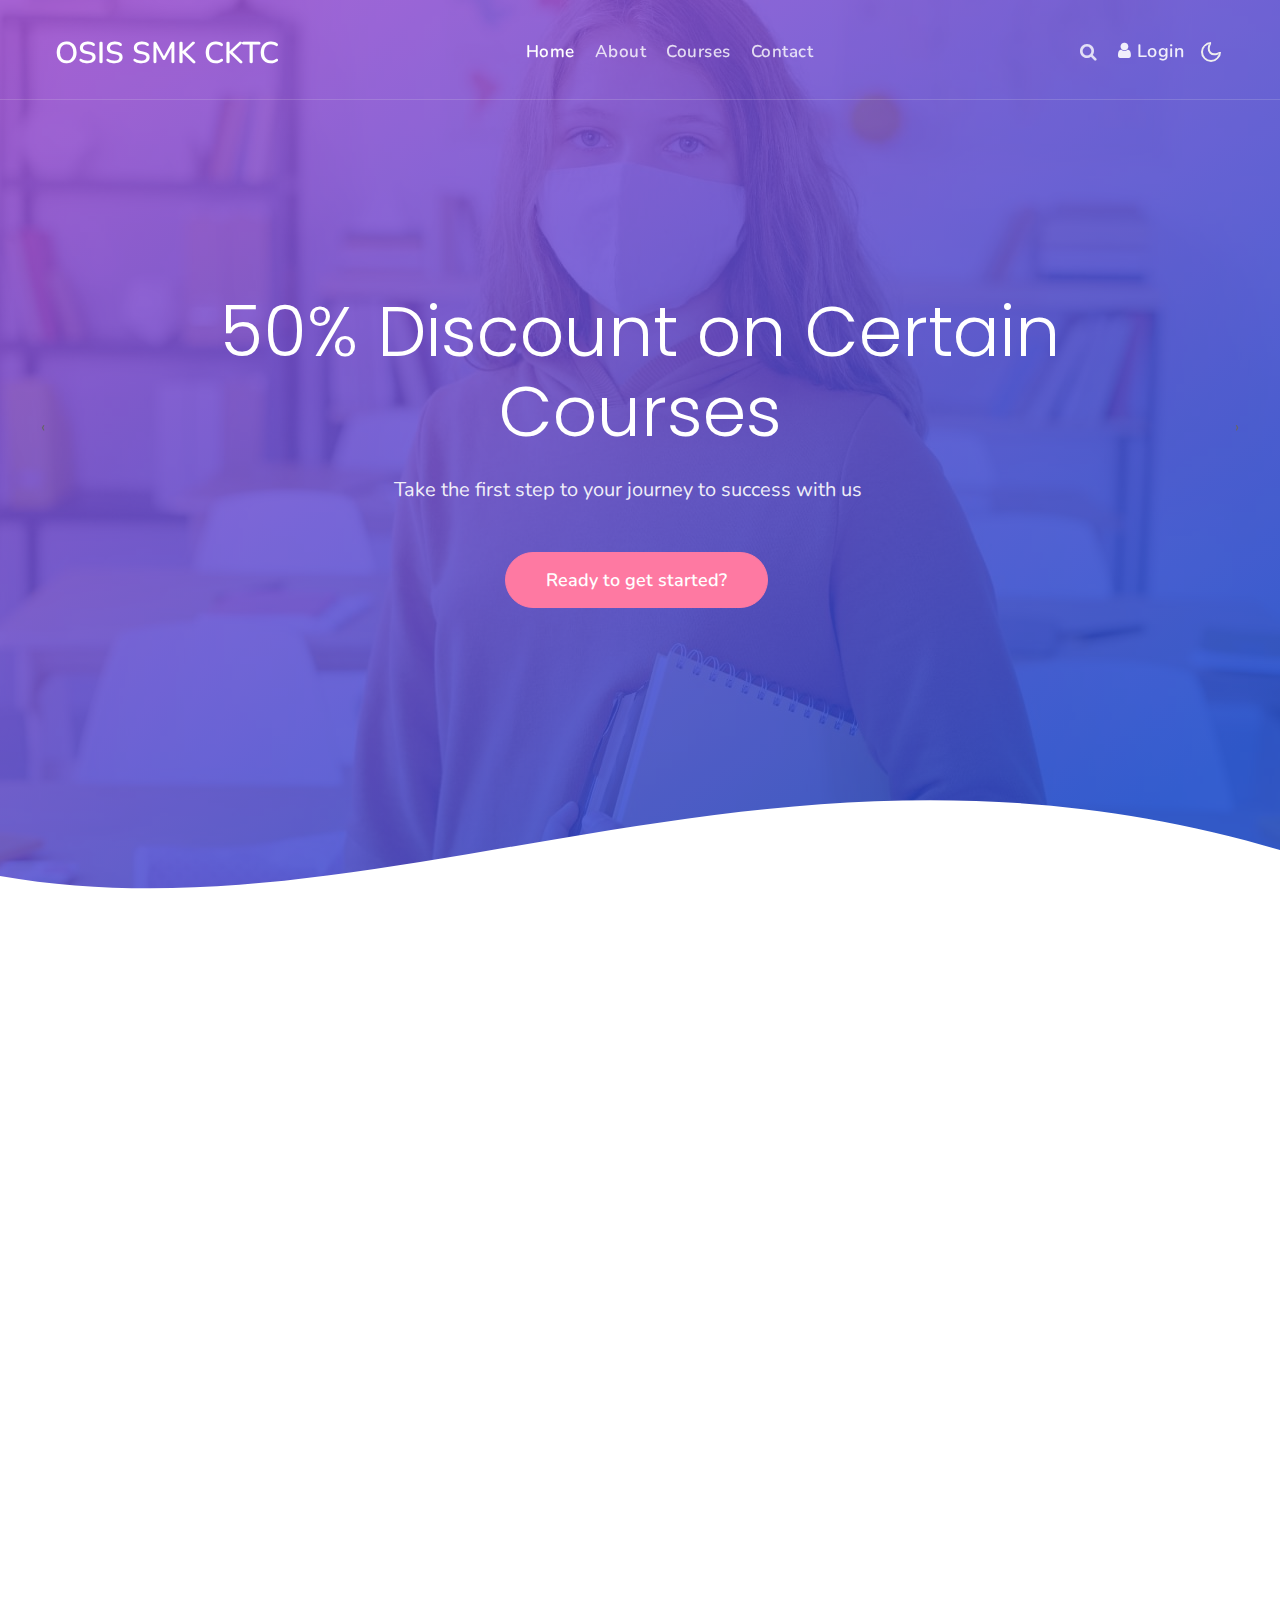
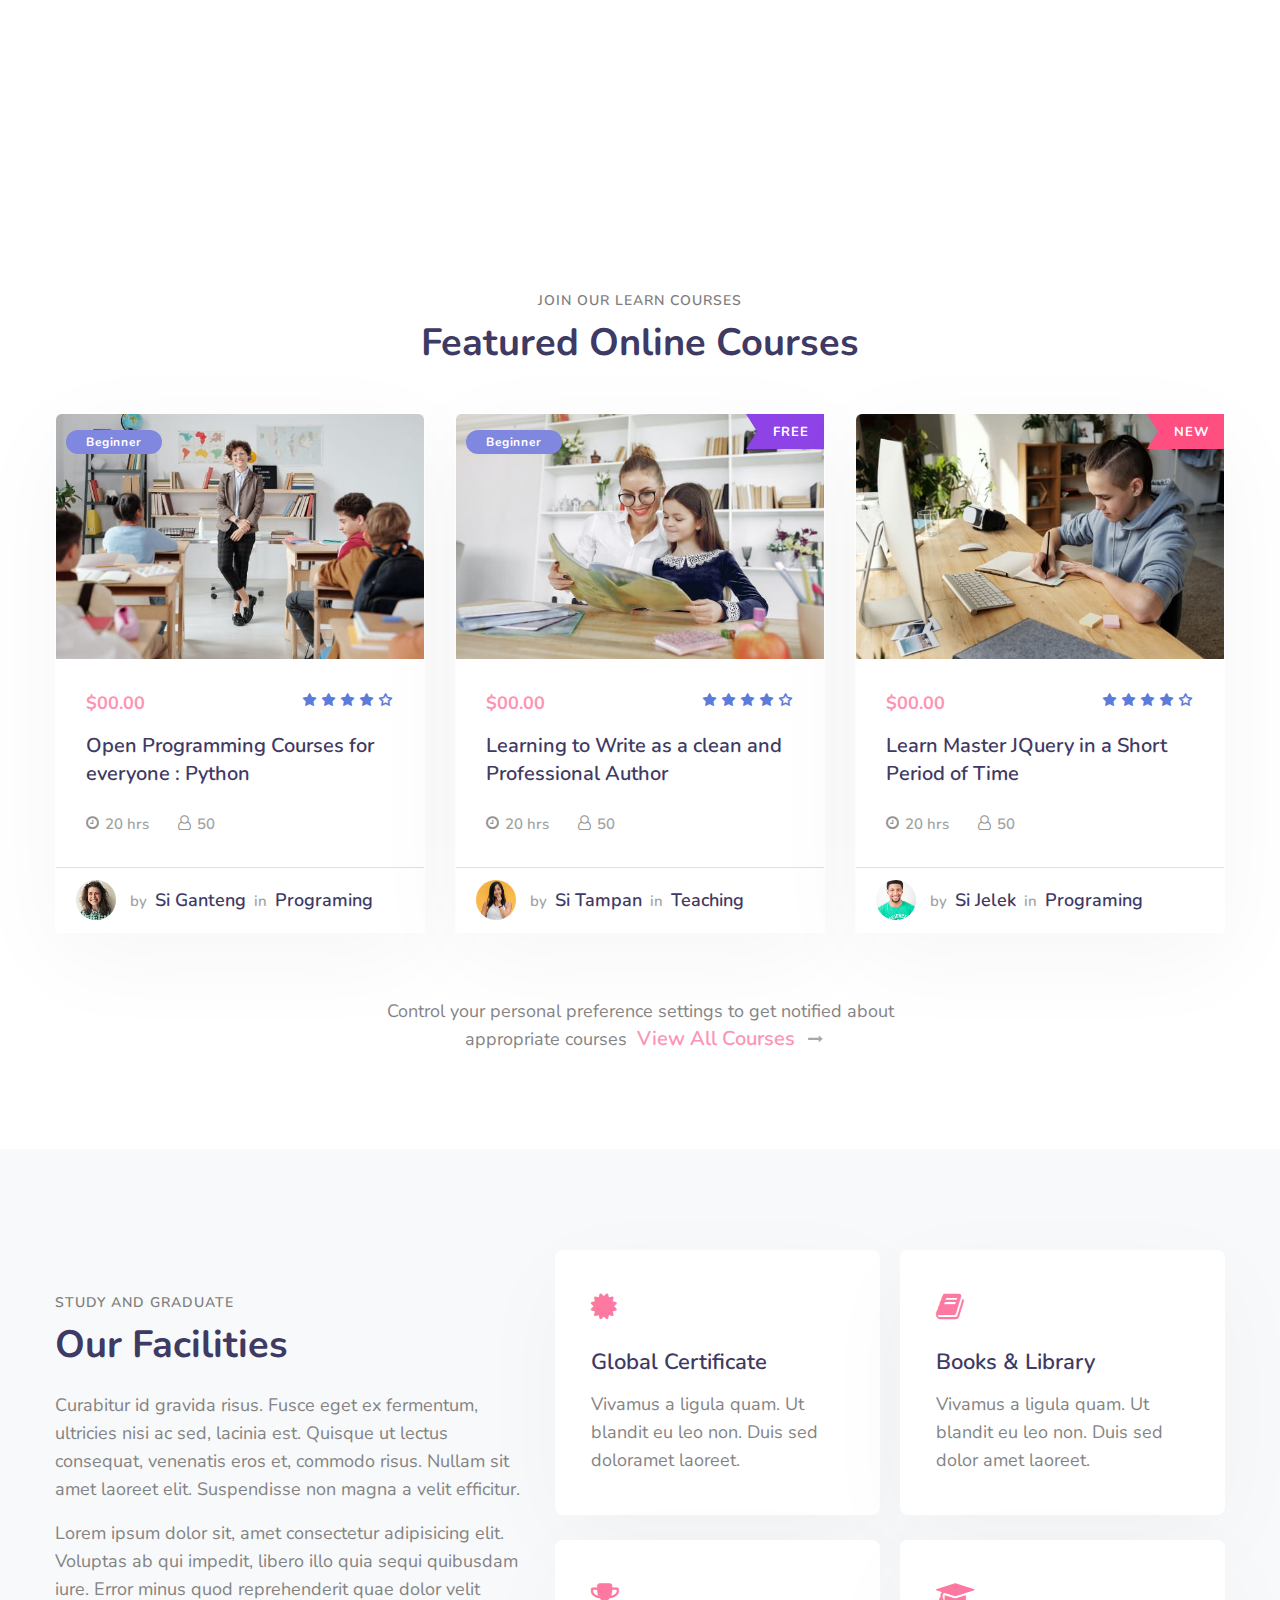
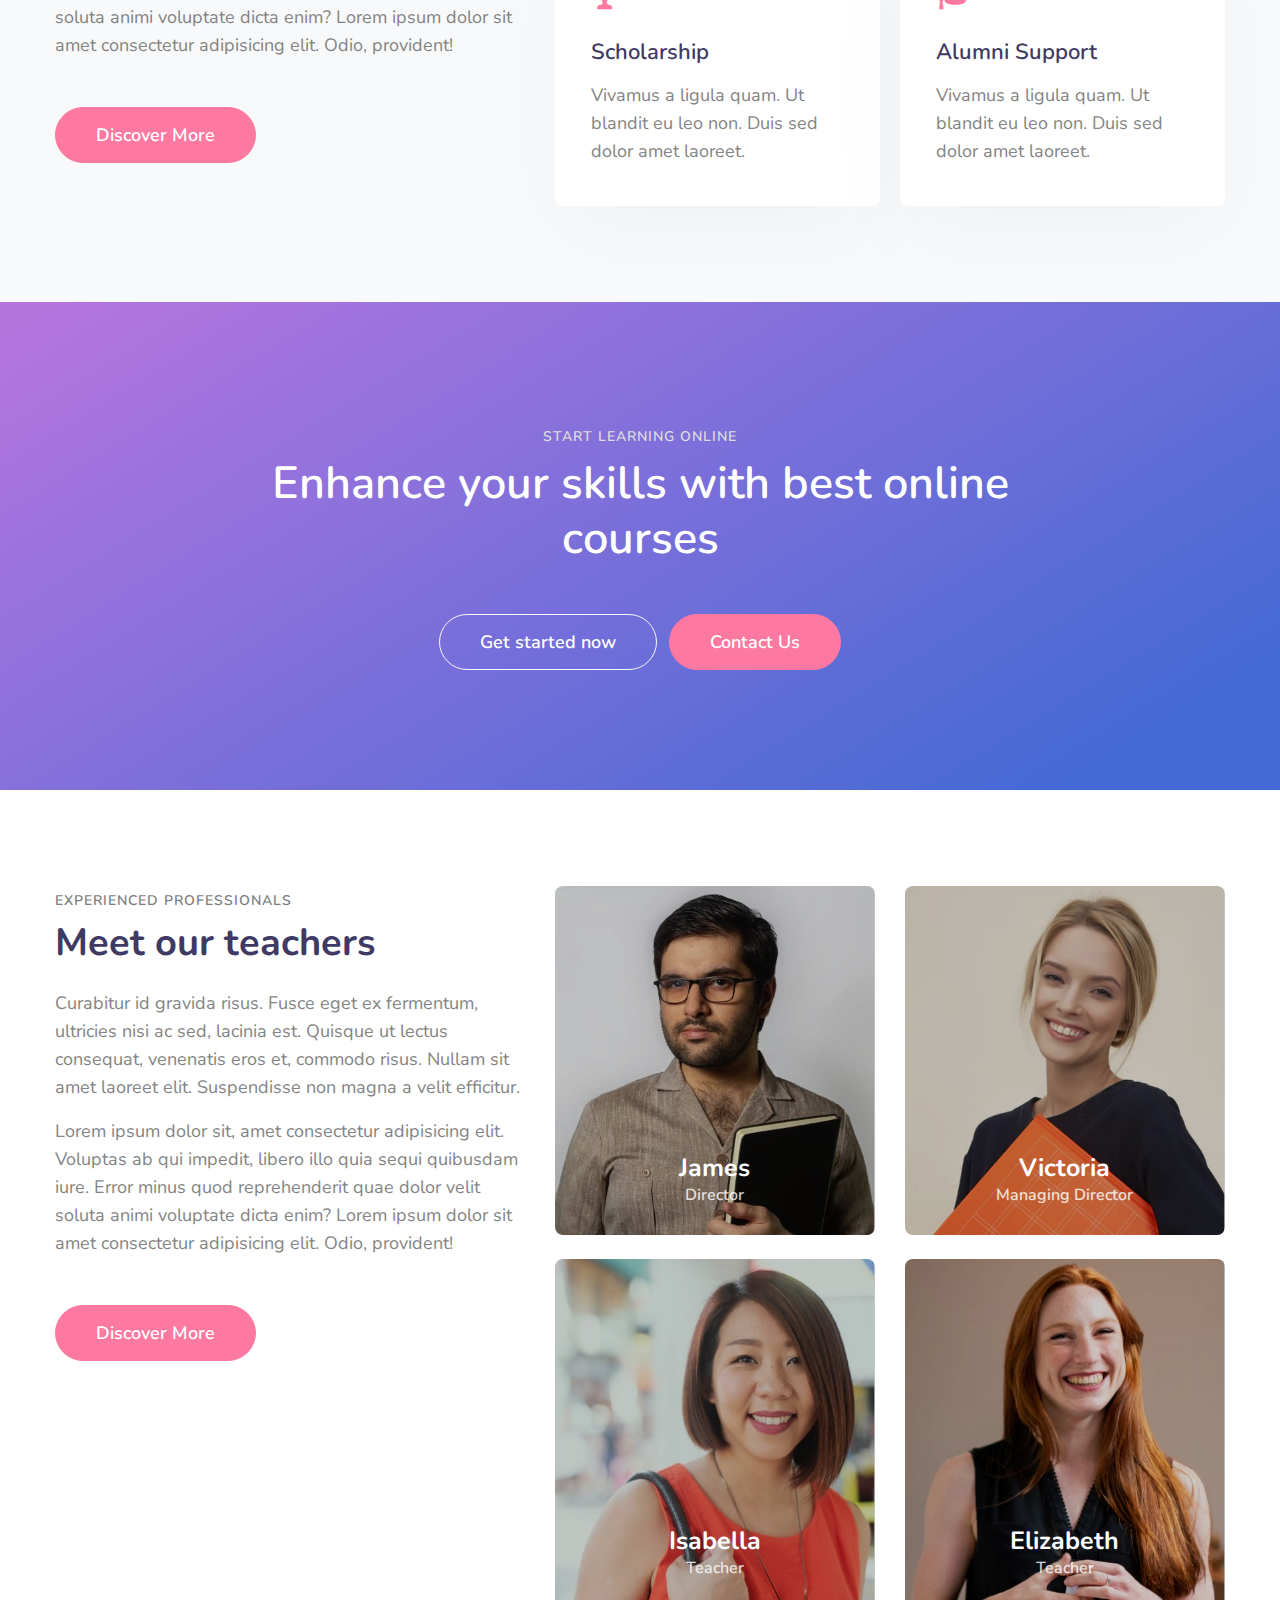
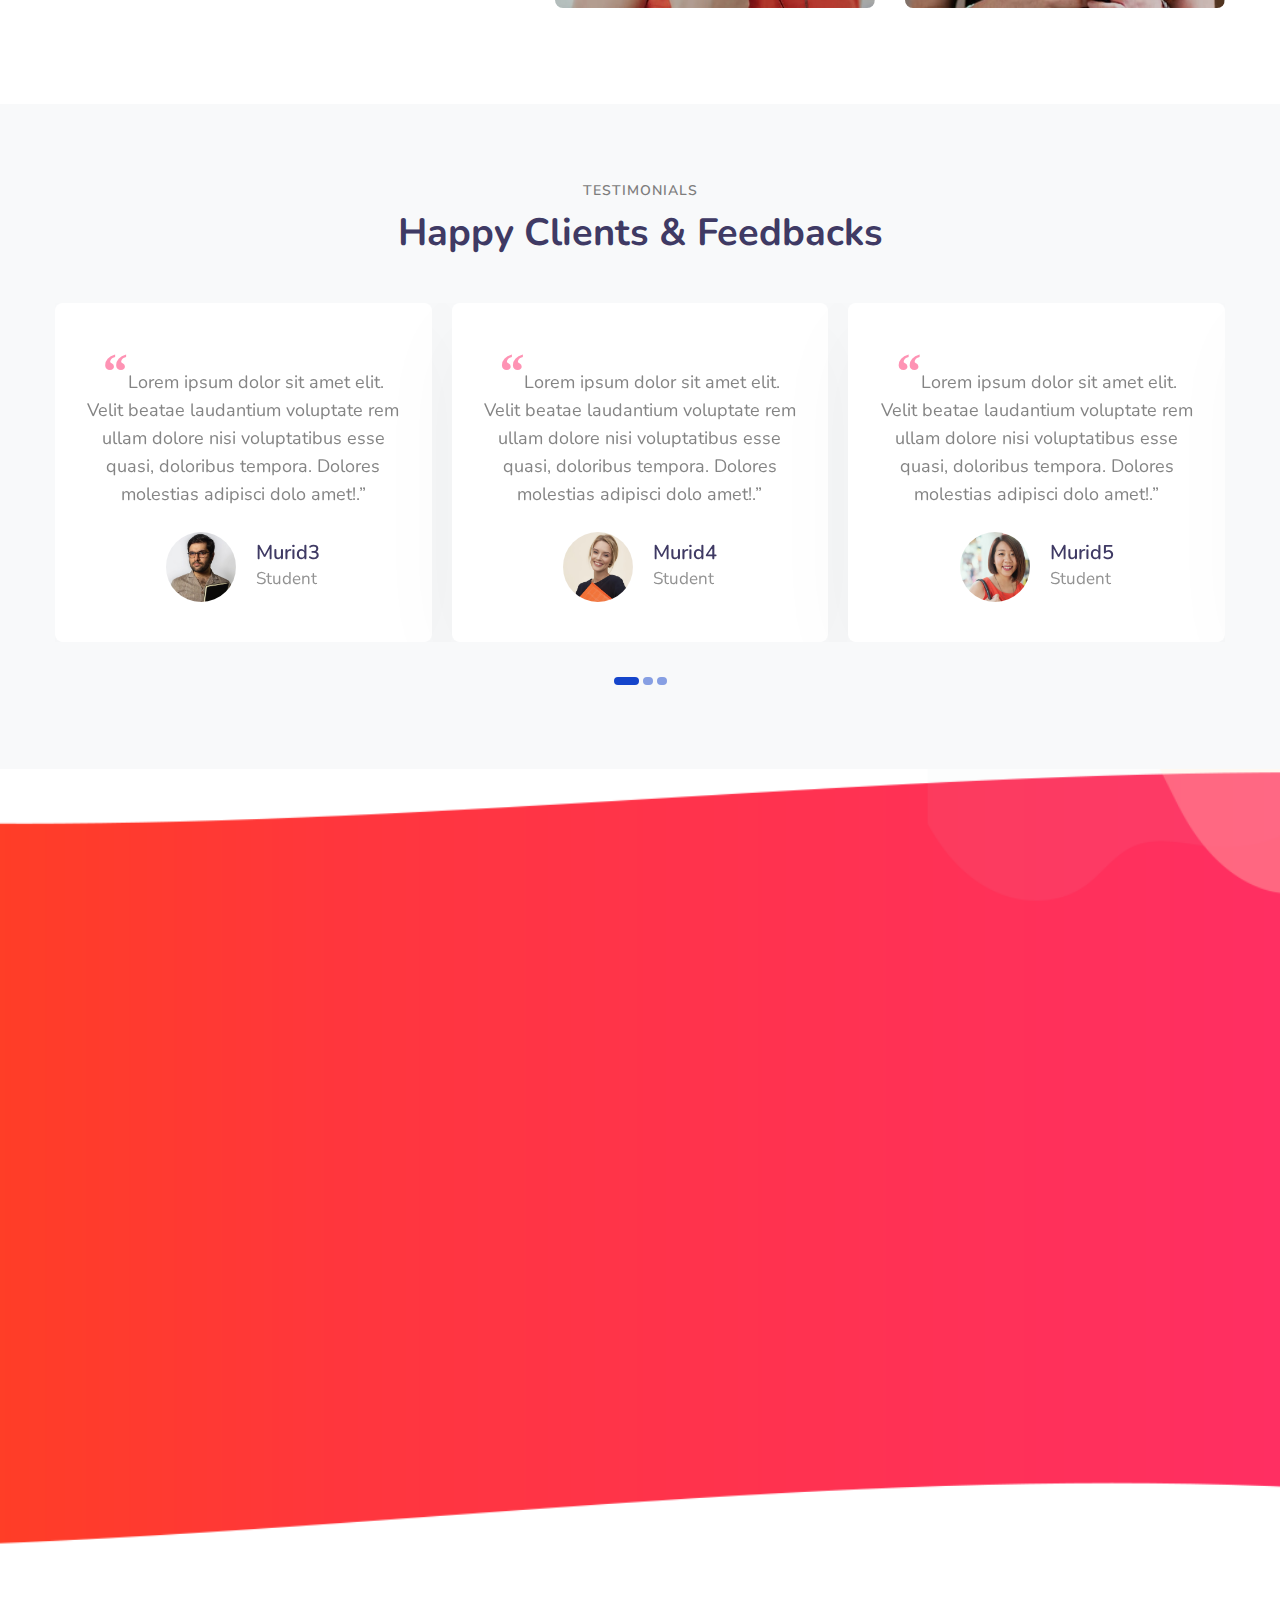
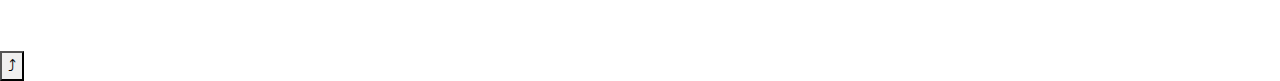
==== commit 6f17bca3: "modif sedikit dari epa" ====
--- a/bersamabangunosis/index.html
+++ b/bersamabangunosis/index.html
@@ -8,6 +8,7 @@
     <meta charset="utf-8">
     <meta name="viewport" content="width=device-width, initial-scale=1, shrink-to-fit=no">
 
+    <link rel="shortcut icon" href="assets/images/oska.png" />
     <title>OSIS SMK CINTA KASIH TZU CHI | Home Page</title>
 
     
@@ -29,7 +30,7 @@
     <nav class="navbar navbar-expand-lg navbar-dark stroke">
       <h1>
         <a class="navbar-brand" href="index.html">
-          <span class="fa fa-diamond"></span> DiaWeb Online Courses <span class="logo">as Valuable as Diamond</span></a>
+           OSIS SMK CKTC </a>
       </h1>
       <!-- if logo is image enable this   
         <a class="navbar-brand" href="#index.html">
@@ -178,9 +179,8 @@
           <div class="row">
             <div class="col-lg-6 align-self-center">
               <div class="left-content header-text wow fadeInLeft" data-wow-duration="1s" data-wow-delay="1s">
-                <h6>Welcome to Space Dynamic</h6>
-                <h2>We Make <em>Digital Ideas</em> &amp; <span>SEO</span> Marketing</h2>
-                <p>Space Dynamic is a professional looking HTML template using a Bootstrap 5 (beta 2). This CSS template is free for you provided by <a rel="nofollow" href="https://templatemo.com/page/1" target="_parent">TemplateMo</a>.</p>
+                <h6>Welcome to the official site of</h6>
+                <h2>OSIS SMK <br>Cinta Kasih Tzu Chi</h2>
                 <form id="search" action="#" method="GET">
                   <fieldset>
                     <input type="address" name="address" class="email" placeholder="Your website URL..." autocomplete="on" required>
@@ -728,7 +728,7 @@
             <h2>Feel Free To Send Us a Message About Your Website Needs</h2>
             <p>Lorem ipsum dolor sit amet, consectetur adipiscing elit, sed doer ket eismod tempor incididunt ut labore et dolores</p>
             <div class="phone-info">
-              <h4>For any enquiry, Call Us: <span><i class="fa fa-phone"></i> <a href="#">010-020-0340</a></span></h4>
+              <h4><span><i class="fa fa-phone"></i> <a href="#">+62 821-2352-2633</a></span></h4>
             </div>
           </div>
         </div>
@@ -774,9 +774,7 @@
     <div class="container">
       <div class="row">
         <div class="col-lg-12 wow fadeIn" data-wow-duration="1s" data-wow-delay="0.25s">
-          <p>© Copyright 2021 Space Dynamic Co. All Rights Reserved. 
-          
-          <br>Design: <a rel="nofollow" href="https://templatemo.com">TemplateMo</a></p>
+          <p>© Copyright 2022 Kelompok 5 | All Rights Reserved. 
         </div>
       </div>
     </div>
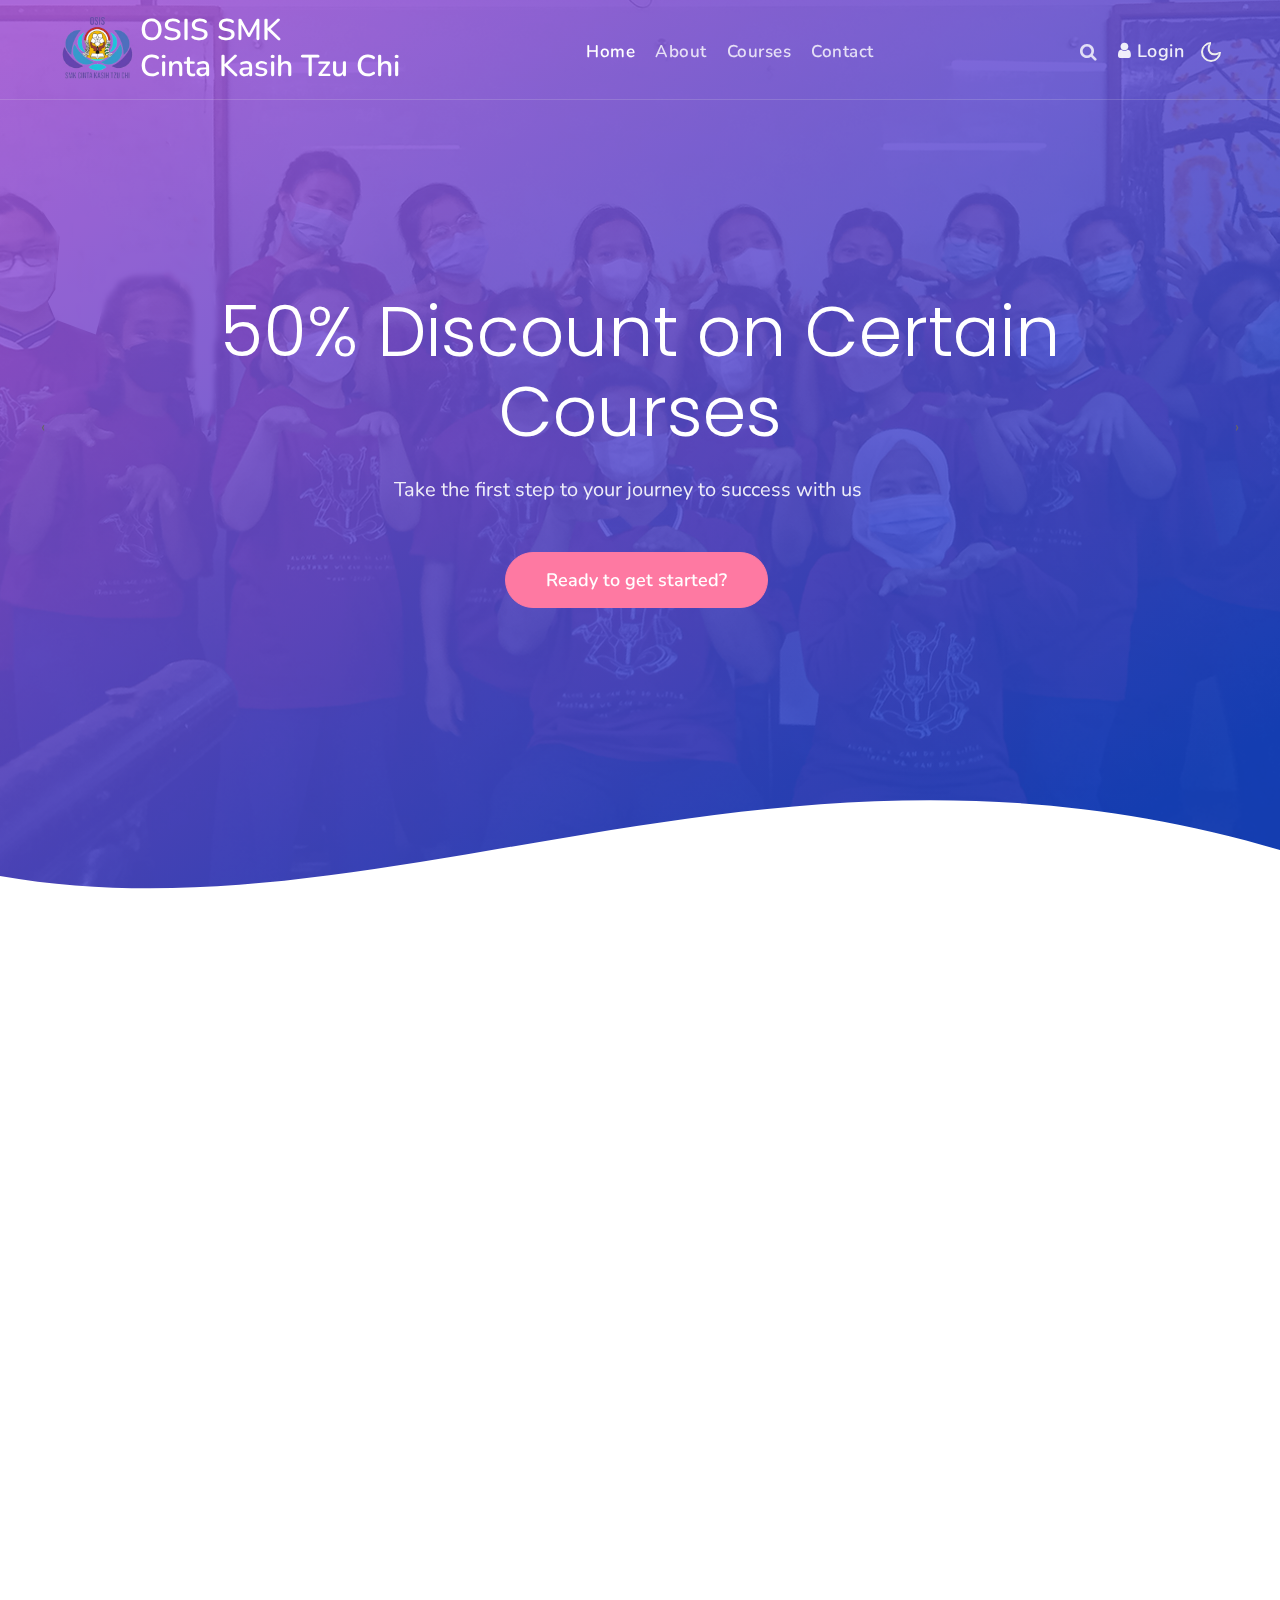
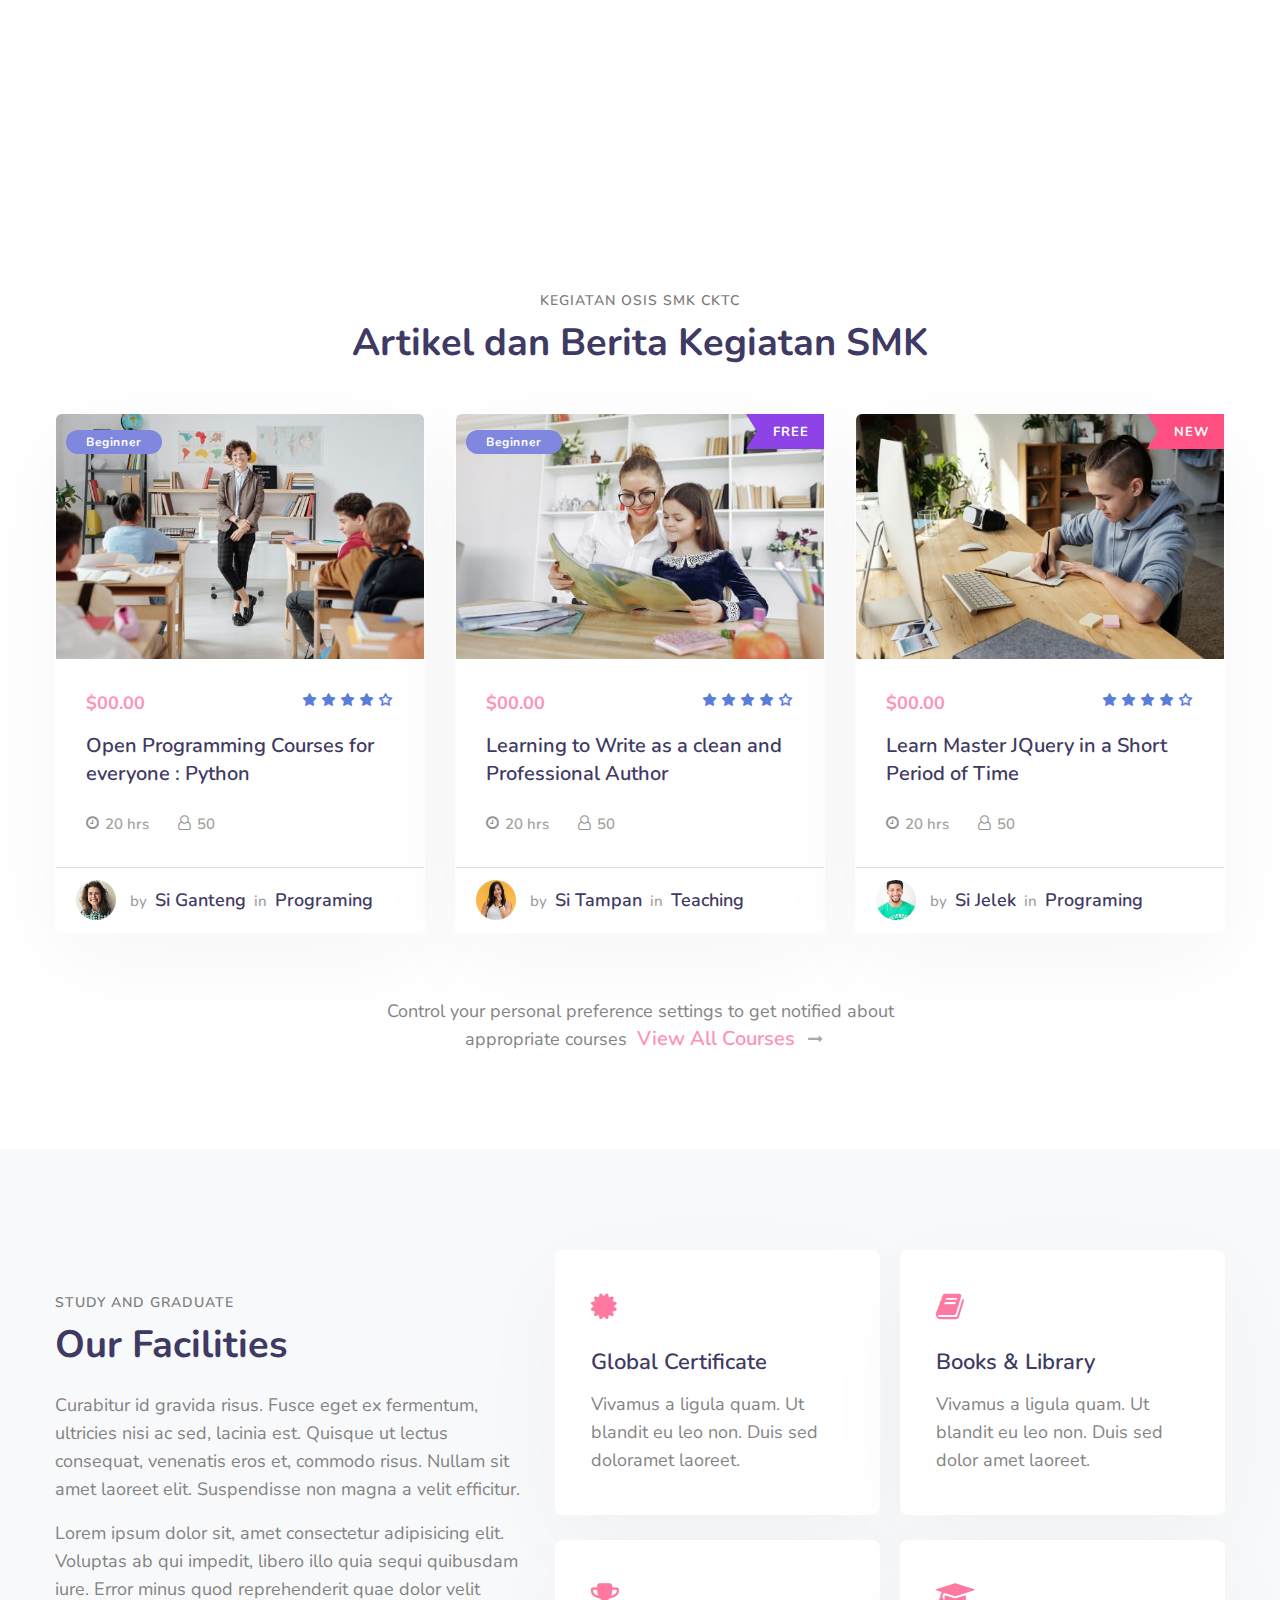
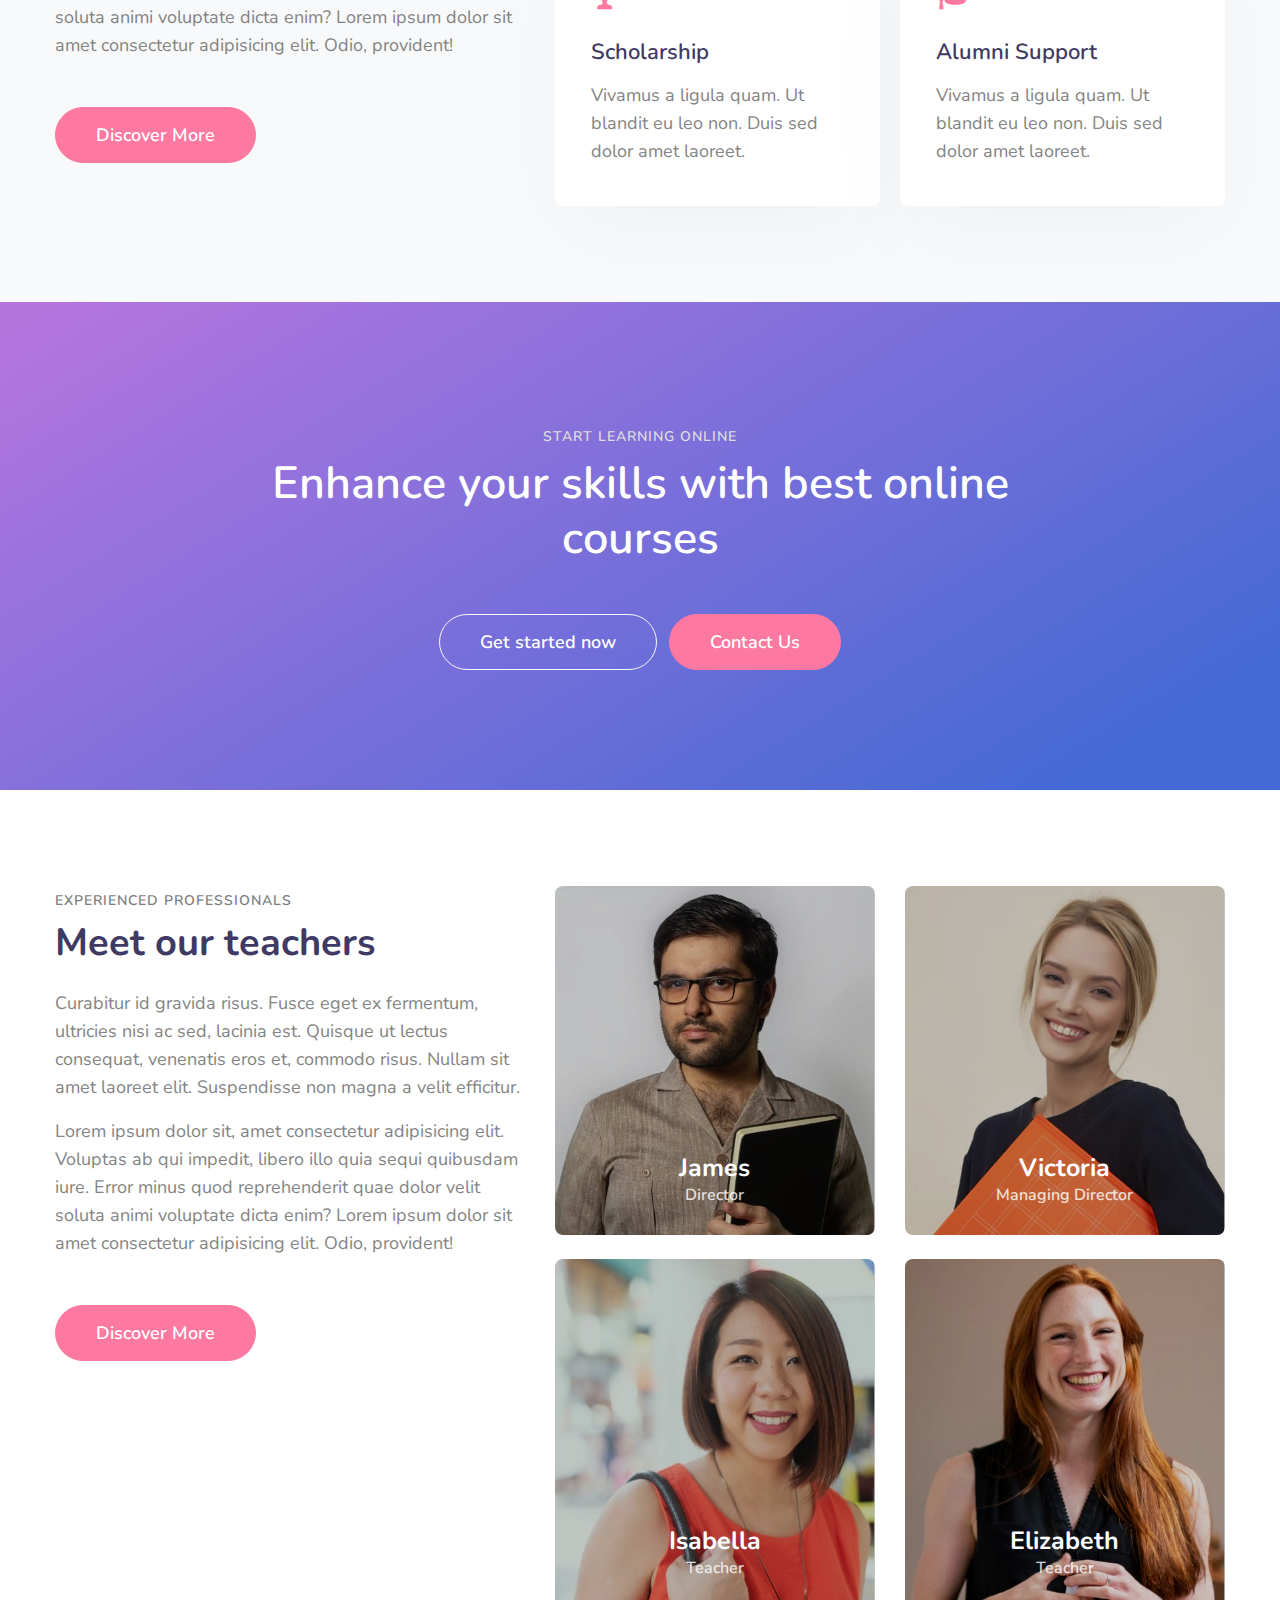
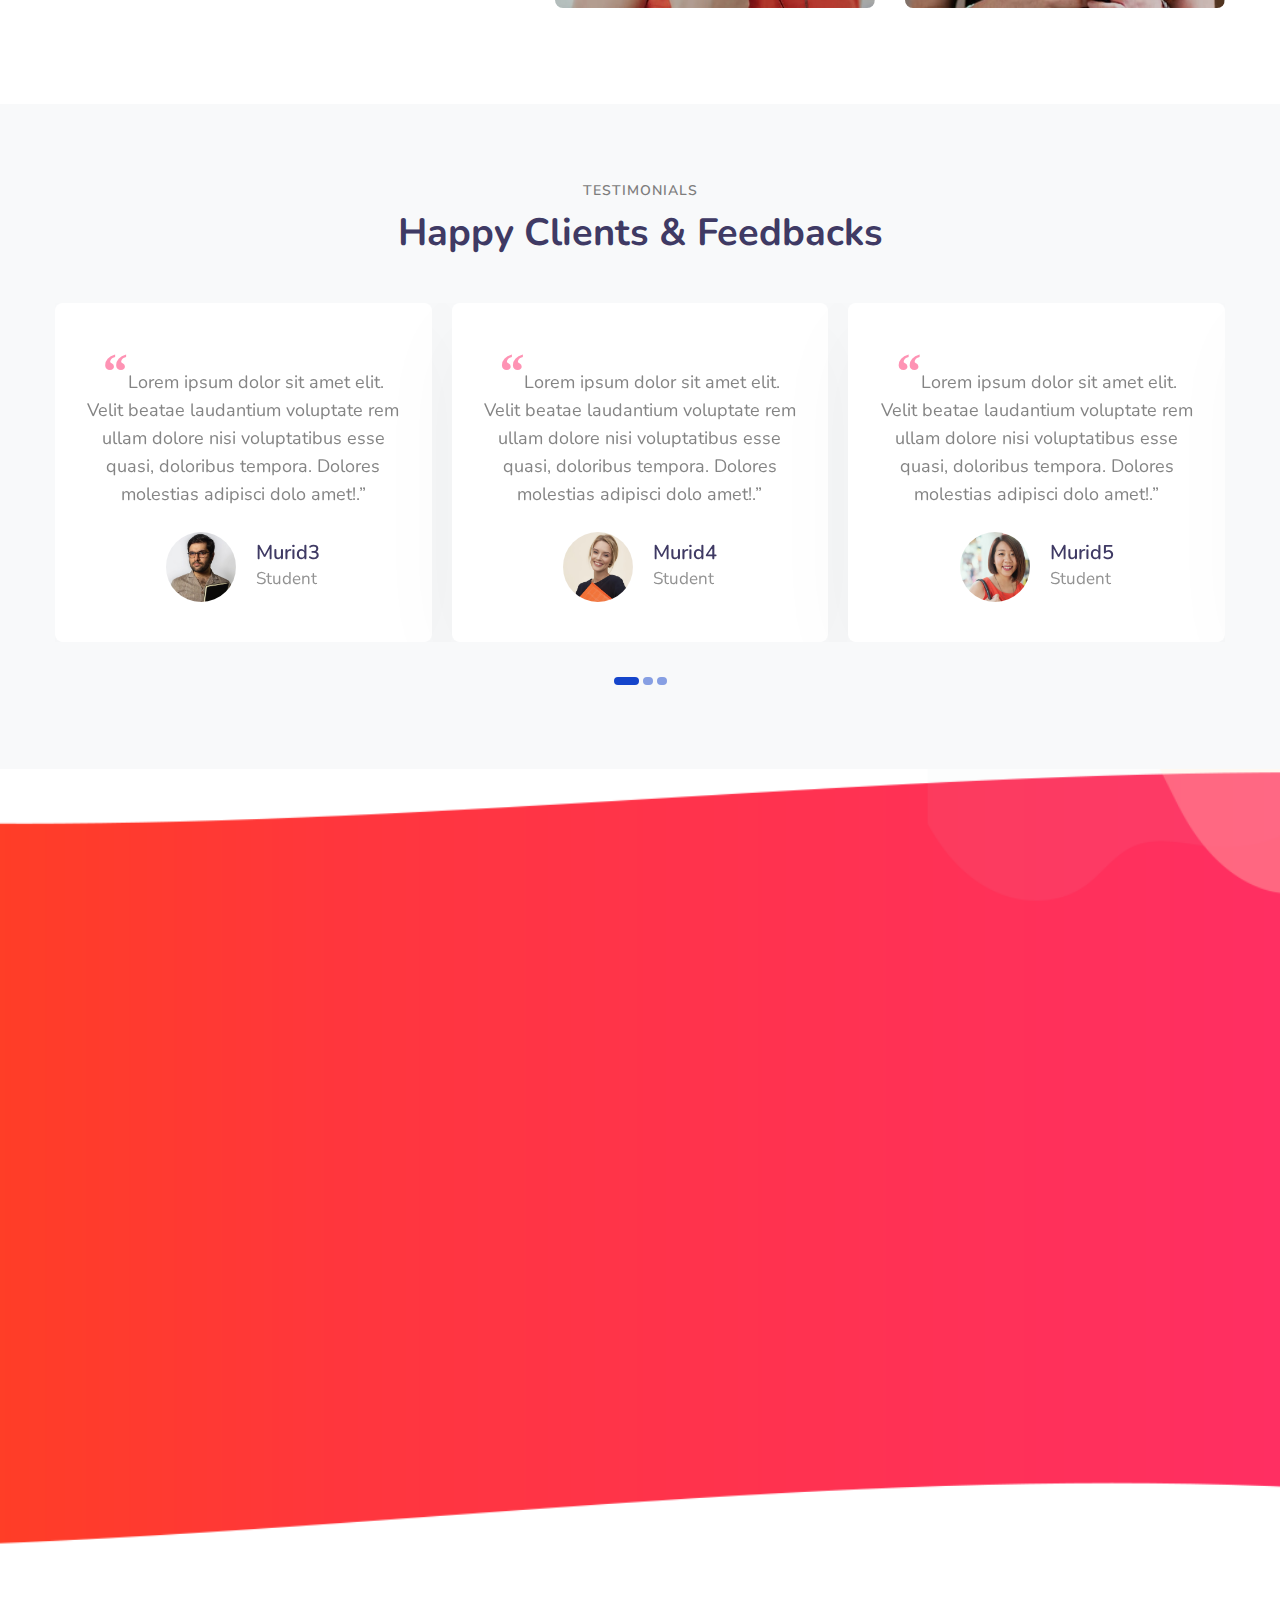
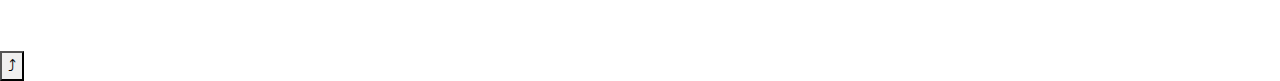
==== commit 3eb65190: "dah ada logo" ====
--- a/bersamabangunosis/index.html
+++ b/bersamabangunosis/index.html
@@ -8,7 +8,6 @@
     <meta charset="utf-8">
     <meta name="viewport" content="width=device-width, initial-scale=1, shrink-to-fit=no">
 
-    <link rel="shortcut icon" href="assets/images/oska.png" />
     <title>OSIS SMK CINTA KASIH TZU CHI | Home Page</title>
 
     
@@ -28,9 +27,10 @@
 <header id="site-header" class="fixed-top">
   <div class="container">
     <nav class="navbar navbar-expand-lg navbar-dark stroke">
+        <img src="assets/images/logooska.png" style="max-width: 85px;">
       <h1>
         <a class="navbar-brand" href="index.html">
-           OSIS SMK CKTC </a>
+          OSIS SMK <span style="text-decoration: none;"><br>Cinta Kasih Tzu Chi</span></a>
       </h1>
       <!-- if logo is image enable this   
         <a class="navbar-brand" href="#index.html">
@@ -121,7 +121,7 @@
                             <div class="container">
                                 <div class="banner-info-bg">
                                     <h5>Learn and Improve Yourself in Less Time </h5>
-                                    <p class="mt-4 pr-lg-4">"Remember, that time is money" -Benjamin Franklin- </p>
+                                    <p class="mt-4 pr-lg-4">"Remember, that time is money" <br>-Benjamin Franklin- </p>
                                     <a class="btn btn-style btn-primary mt-sm-5 mt-4 mr-2" href="about.html"> Ready to
                                         get started?</a>
                                 </div>
@@ -205,8 +205,8 @@
 <section class="w3l-courses">
     <div class="blog pb-5" id="courses">
         <div class="container py-lg-5 py-md-4 py-2">
-            <h5 class="title-small text-center mb-1">Join our learn Courses</h5>
-            <h3 class="title-big text-center mb-sm-5 mb-4">Featured Online <span>Courses</span></h3>
+            <h5 class="title-small text-center mb-1">Kegiatan OSIS SMK CKTC</h5>
+            <h3 class="title-big text-center mb-sm-5 mb-4">Artikel dan Berita Kegiatan <span>SMK</span></h3>
             <div class="row">
                 <div class="col-lg-4 col-md-6 item">
                     <div class="card">
@@ -728,7 +728,7 @@
             <h2>Feel Free To Send Us a Message About Your Website Needs</h2>
             <p>Lorem ipsum dolor sit amet, consectetur adipiscing elit, sed doer ket eismod tempor incididunt ut labore et dolores</p>
             <div class="phone-info">
-              <h4><span><i class="fa fa-phone"></i> <a href="#">+62 821-2352-2633</a></span></h4>
+              <h4><span><i class="fa fa-phone"></i> <a href="#">010-020-0340</a></span></h4>
             </div>
           </div>
         </div>
--- a/bersamabangunosis/assets/css/style-starter.css
+++ b/bersamabangunosis/assets/css/style-starter.css
@@ -10424,7 +10424,7 @@
   position: relative; }
 
 .w3l-main-slider .banner-view {
-  background: url(../images/banner1.jpg) no-repeat top;
+  background: url(../images/banner1.png) no-repeat top;
   background-size: cover;
   min-height: 100vh;
   position: relative;
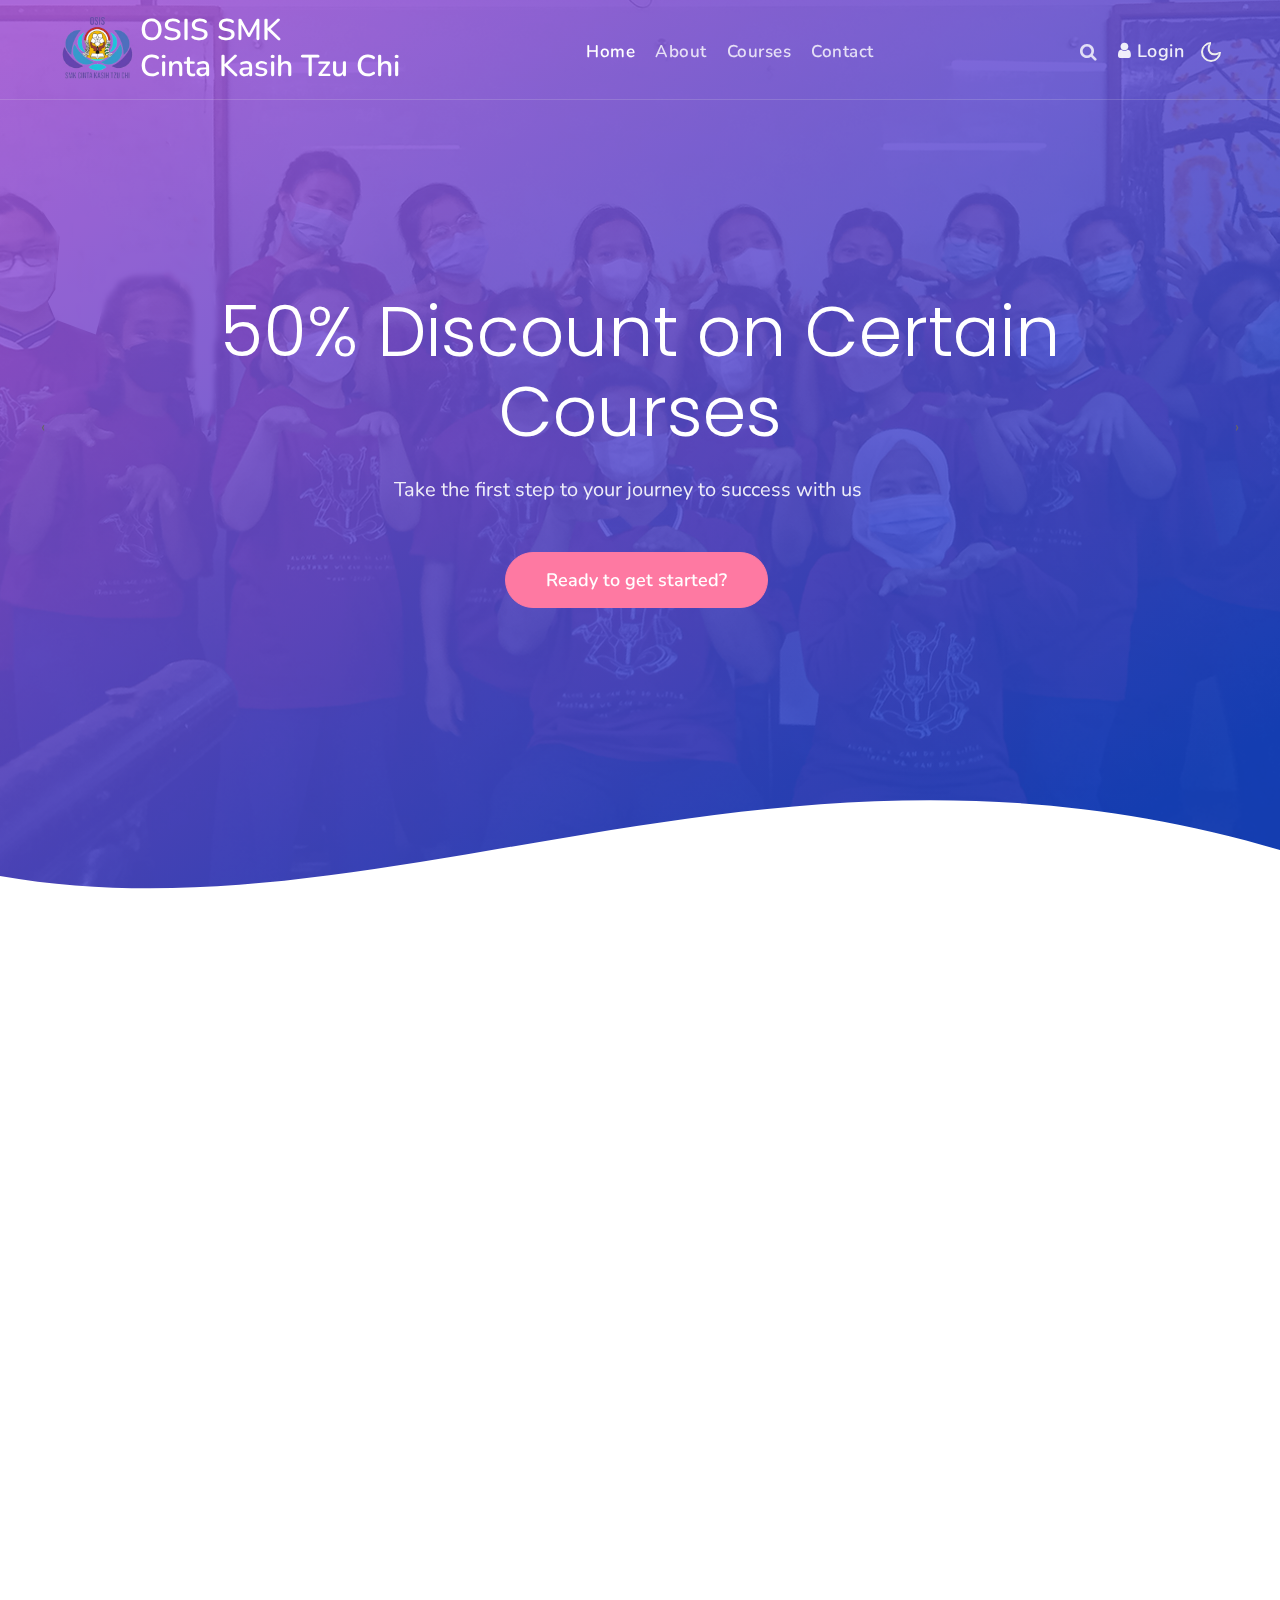
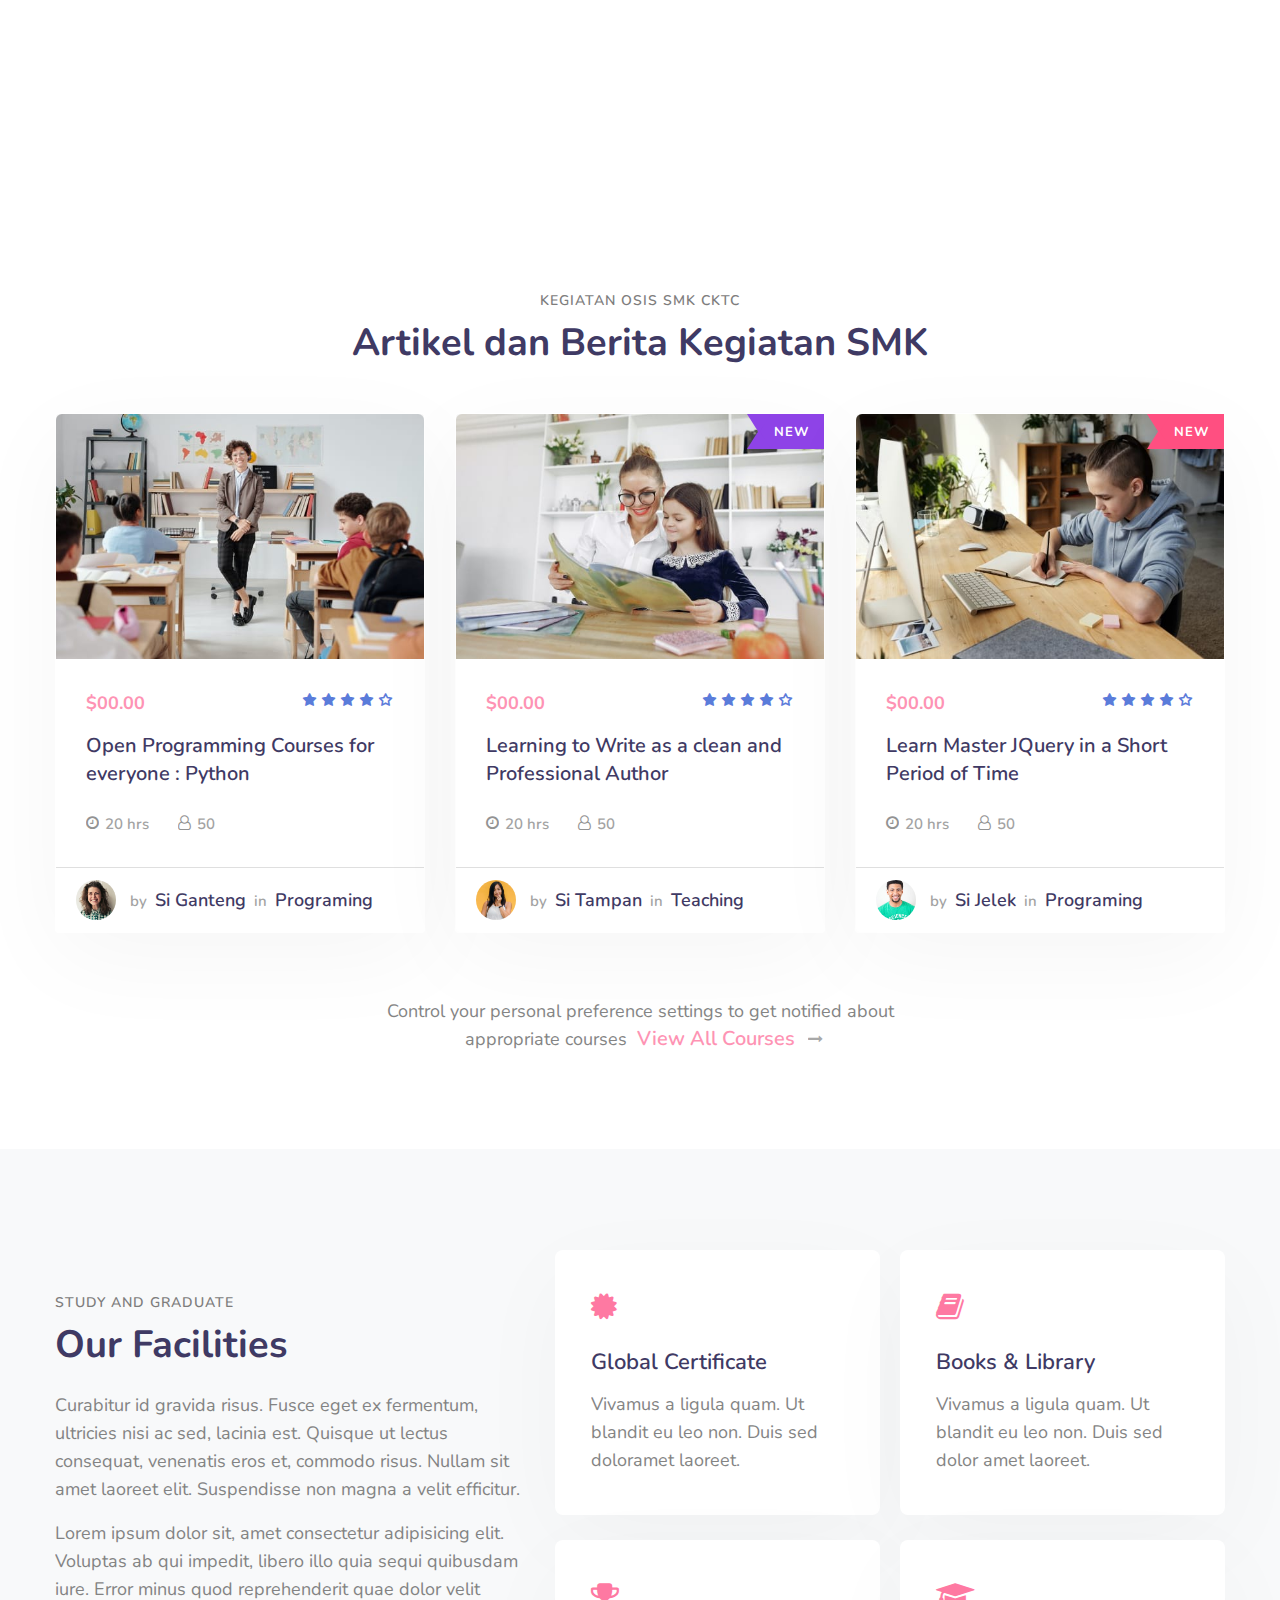
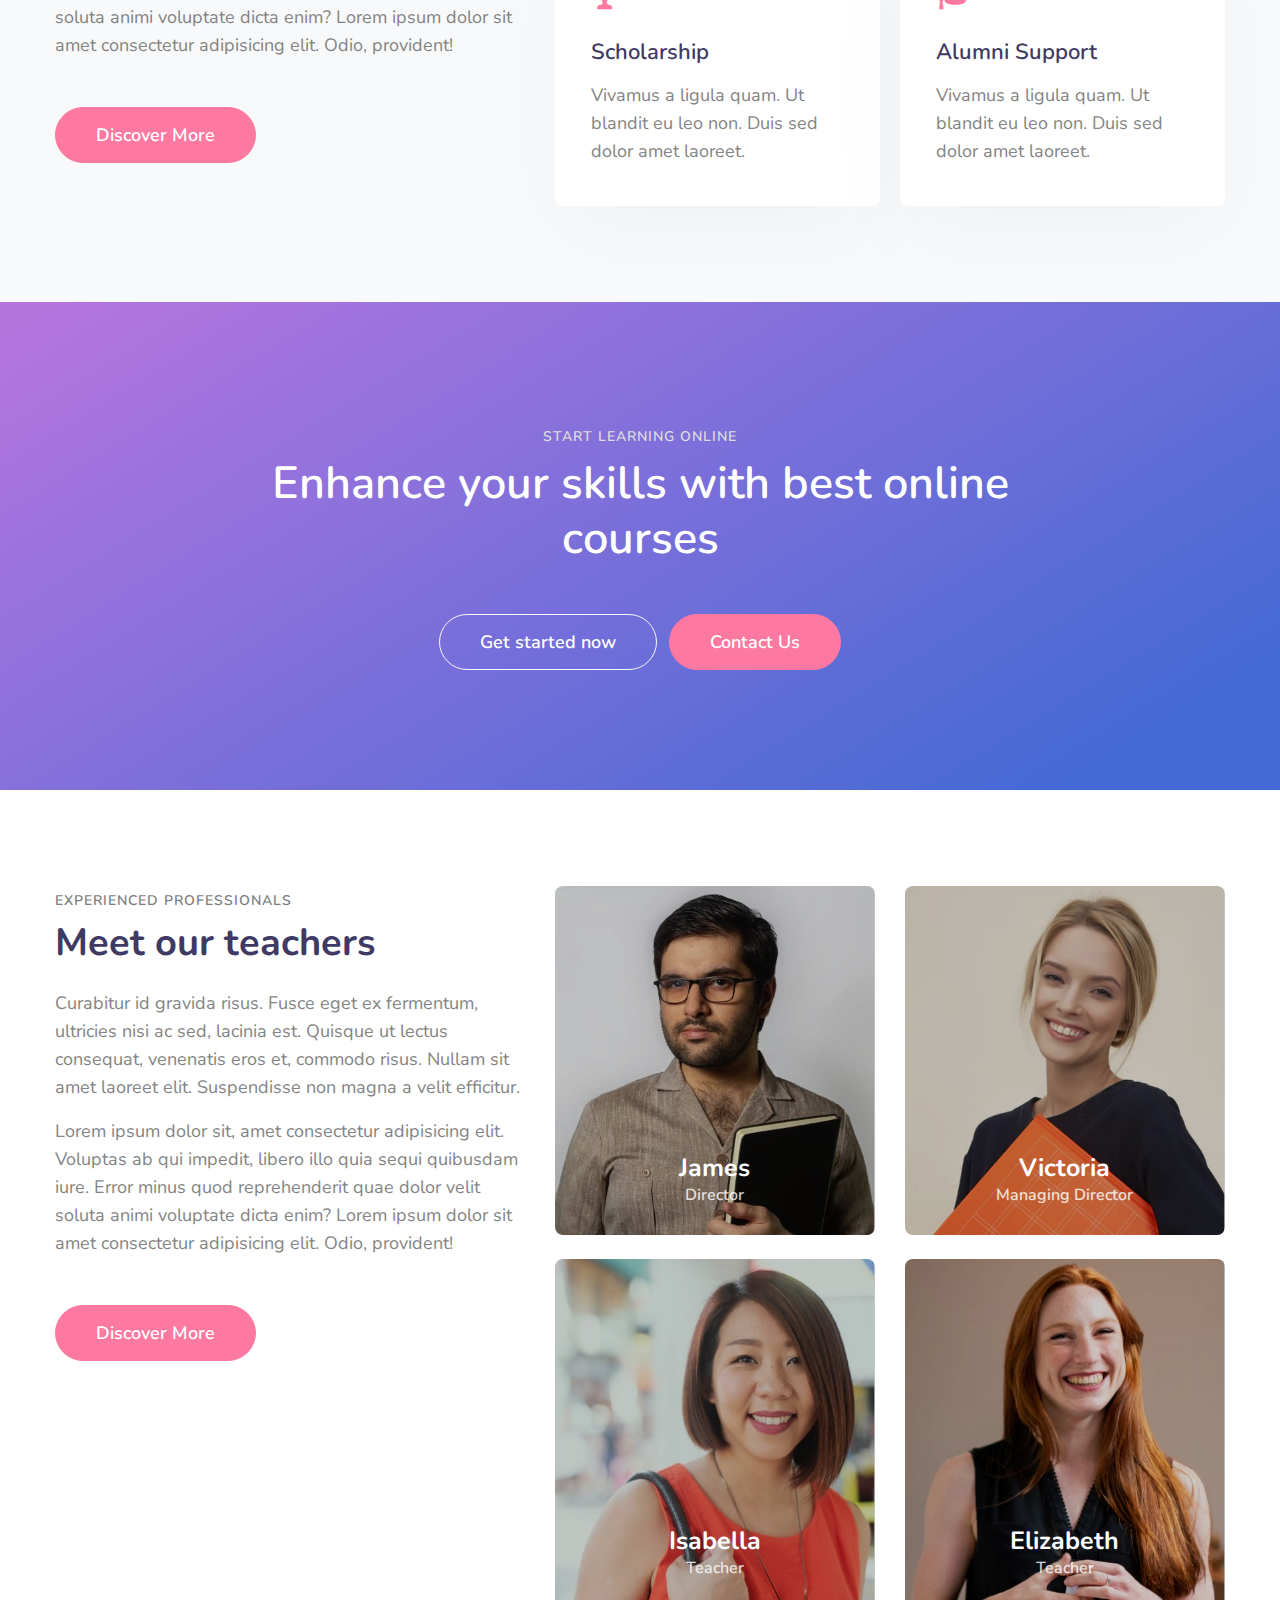
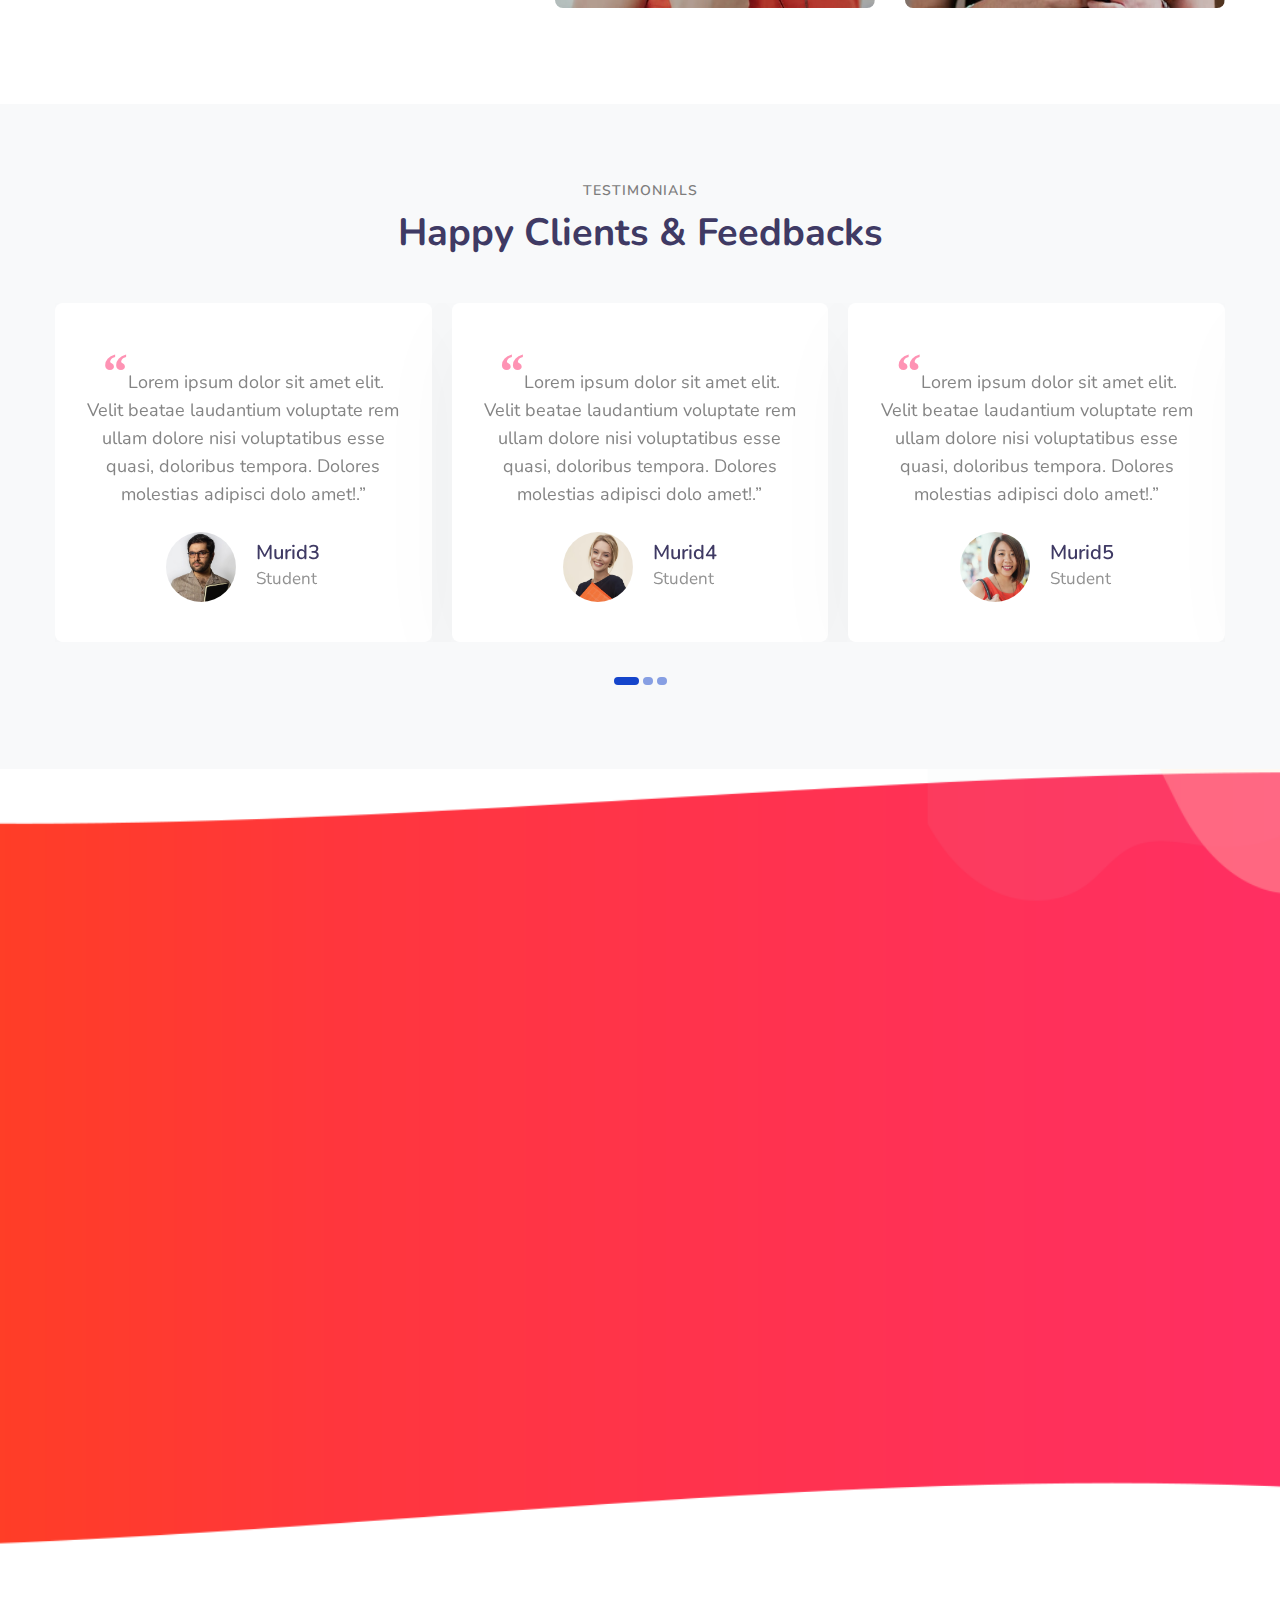
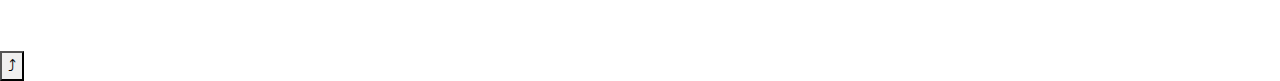
==== commit de42da33: "edit index" ====
--- a/bersamabangunosis/index.html
+++ b/bersamabangunosis/index.html
@@ -7,6 +7,7 @@
   <head>
     <meta charset="utf-8">
     <meta name="viewport" content="width=device-width, initial-scale=1, shrink-to-fit=no">
+    <link rel="shortcut icon" href="assets/images/oska.png" />
 
     <title>OSIS SMK CINTA KASIH TZU CHI | Home Page</title>
 
@@ -181,14 +182,7 @@
               <div class="left-content header-text wow fadeInLeft" data-wow-duration="1s" data-wow-delay="1s">
                 <h6>Welcome to the official site of</h6>
                 <h2>OSIS SMK <br>Cinta Kasih Tzu Chi</h2>
-                <form id="search" action="#" method="GET">
-                  <fieldset>
-                    <input type="address" name="address" class="email" placeholder="Your website URL..." autocomplete="on" required>
-                  </fieldset>
-                  <fieldset>
-                    <button type="submit" class="main-button">Analyze Site</button>
-                  </fieldset>
-                </form>
+
               </div>
             </div>
             <div class="col-lg-6">
@@ -216,7 +210,6 @@
                                     alt="Card image cap">
                             </a>
                             <div class="post-pos">
-                                <a href="#reciepe" class="receipe blue">Beginner</a>
                             </div>
                         </div>
                         <div class="card-body course-details">
@@ -266,9 +259,9 @@
                                 <img class="card-img-bottom d-block" src="assets/images/c5.jpg"
                                     alt="Card image cap">
                             </a>
-                            <div class="course-price-badge"> Free</div>
+                            <div class="course-price-badge"> New</div>
                             <div class="post-pos">
-                                <a href="#reciepe" class="receipe blue">Beginner</a>
+
                             </div>
                         </div>
                         <div class="card-body course-details">
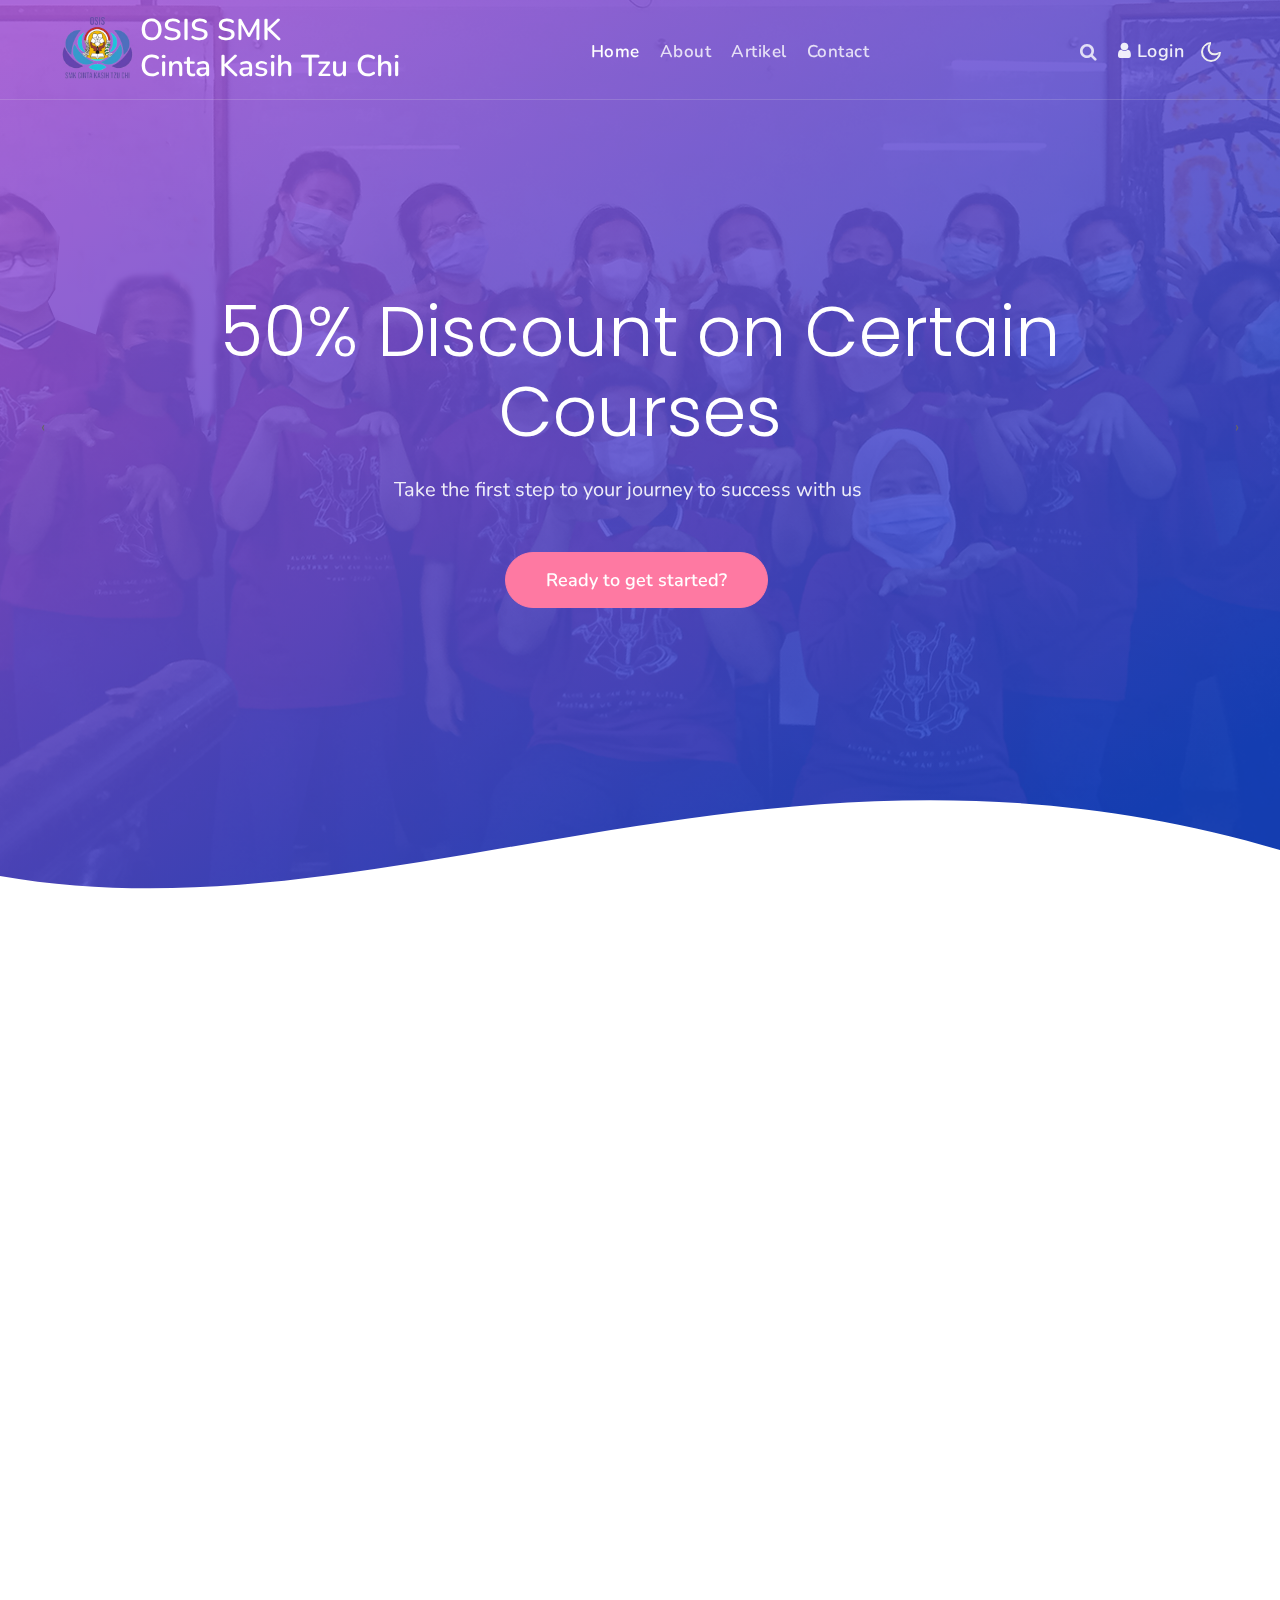
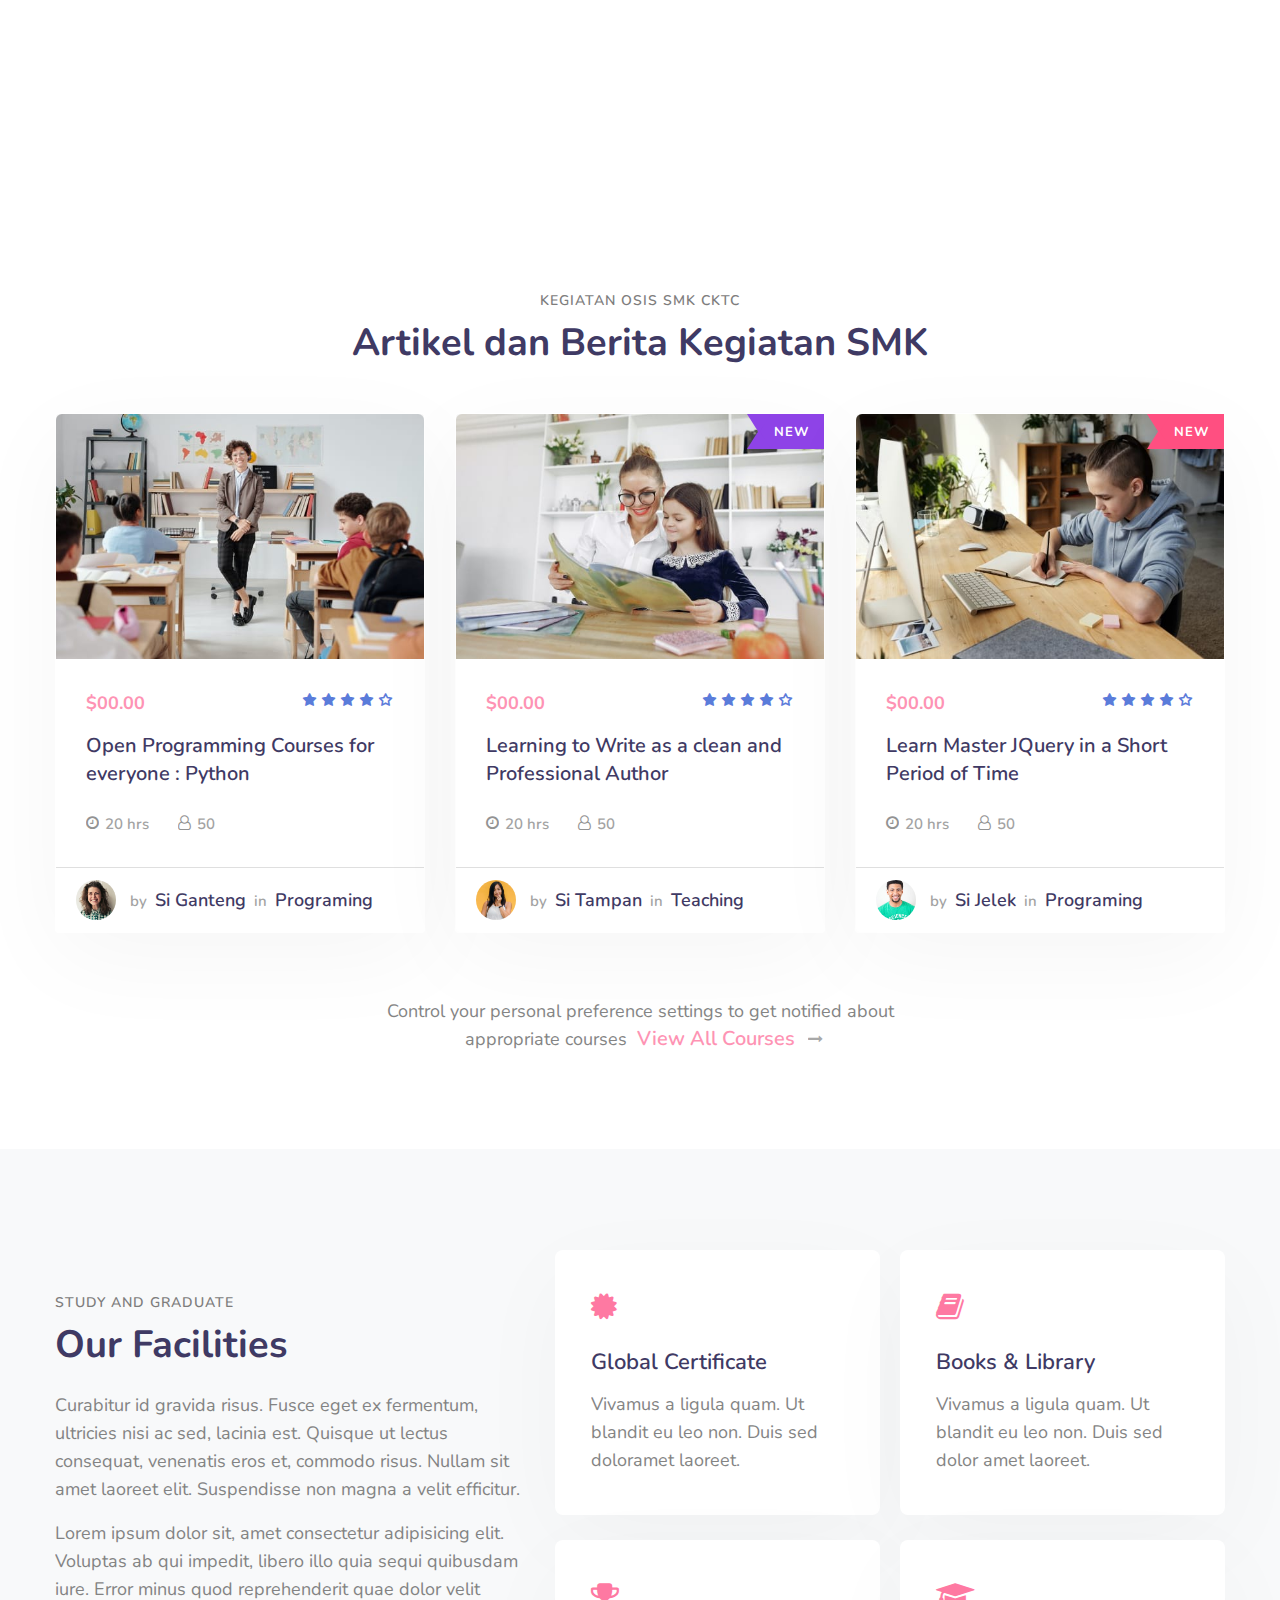
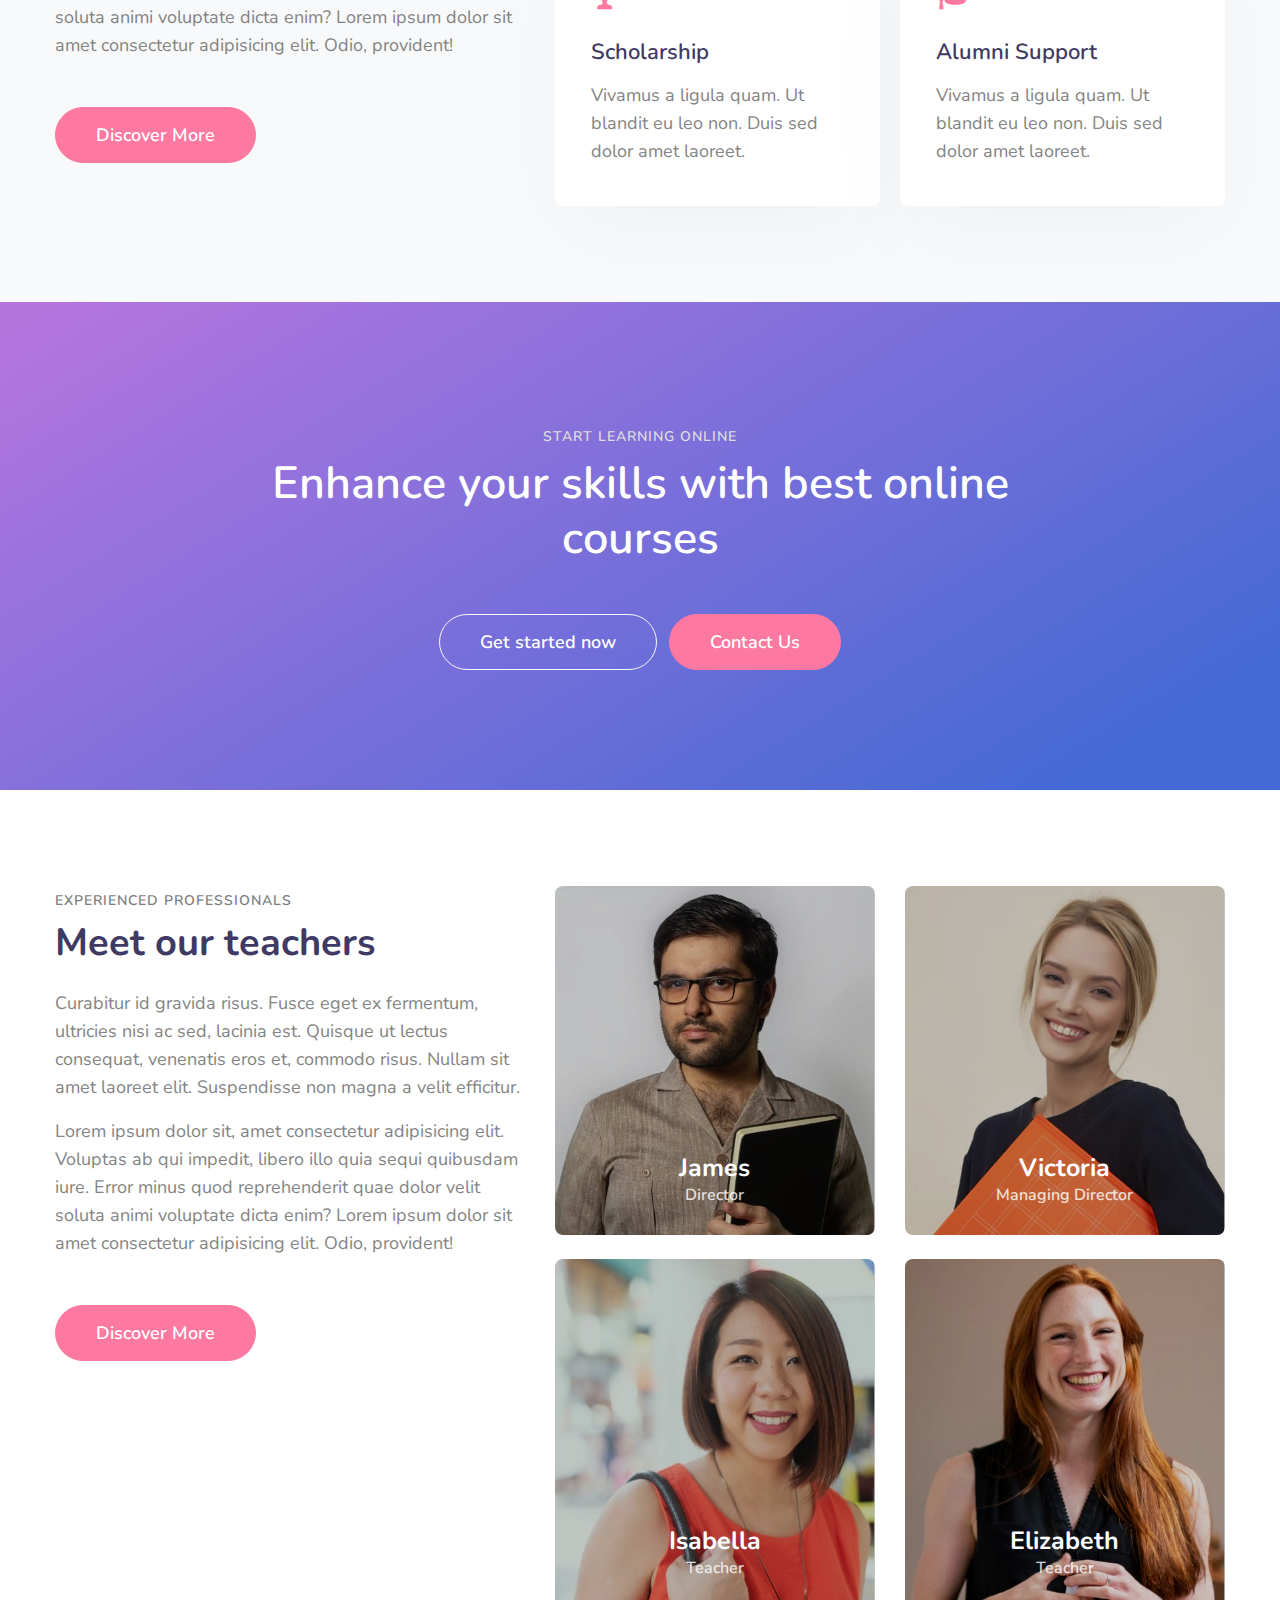
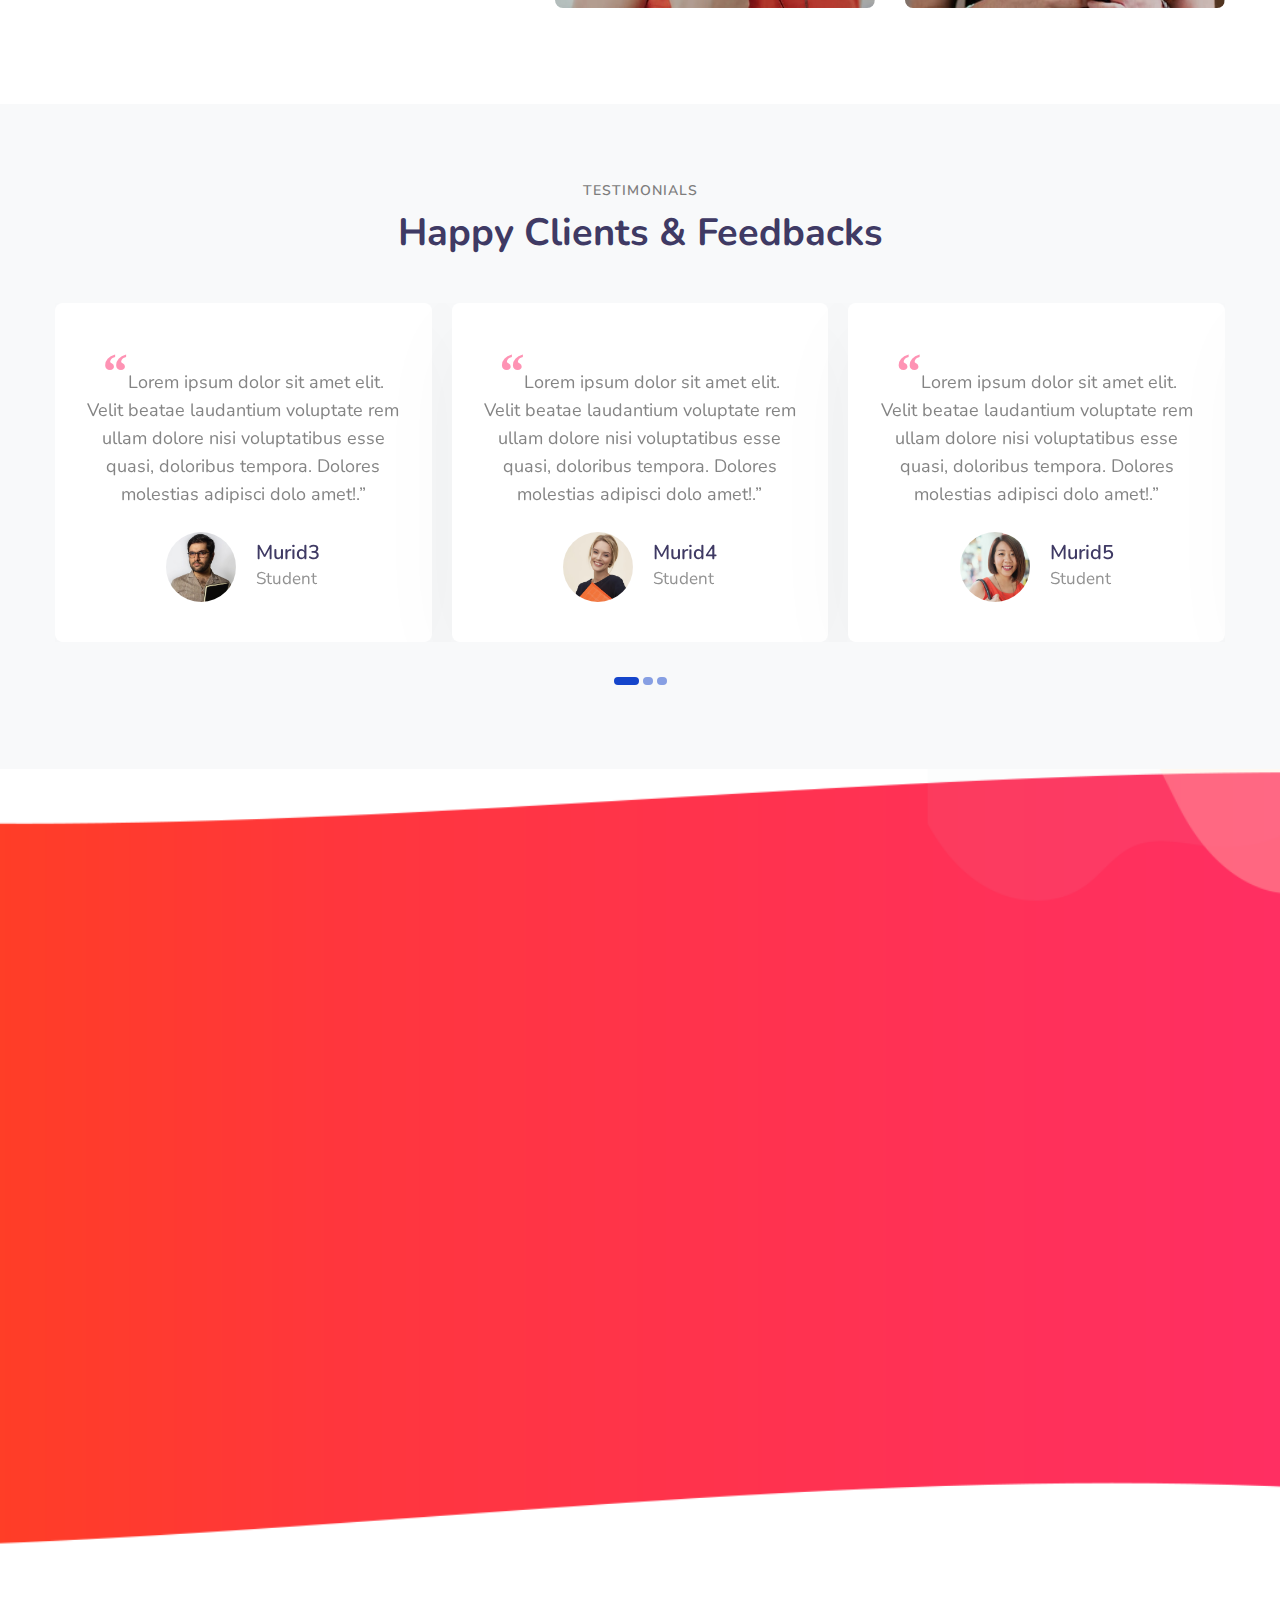
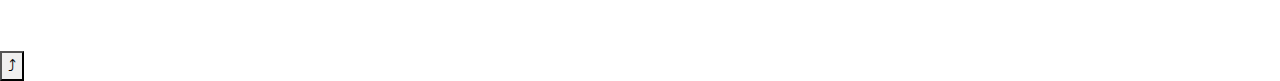
==== commit d78d9674: "edit contact" ====
--- a/bersamabangunosis/index.html
+++ b/bersamabangunosis/index.html
@@ -7,8 +7,8 @@
   <head>
     <meta charset="utf-8">
     <meta name="viewport" content="width=device-width, initial-scale=1, shrink-to-fit=no">
+
     <link rel="shortcut icon" href="assets/images/oska.png" />
-
     <title>OSIS SMK CINTA KASIH TZU CHI | Home Page</title>
 
     
@@ -54,7 +54,7 @@
             <a class="nav-link" href="about.html">About</a>
           </li>
           <li class="nav-item @@courses__active">
-            <a class="nav-link" href="courses.html">Courses</a>
+            <a class="nav-link" href="courses.html">Artikel</a>
           </li>
           <li class="nav-item @@contact__active">
             <a class="nav-link" href="contact.html">Contact</a>
